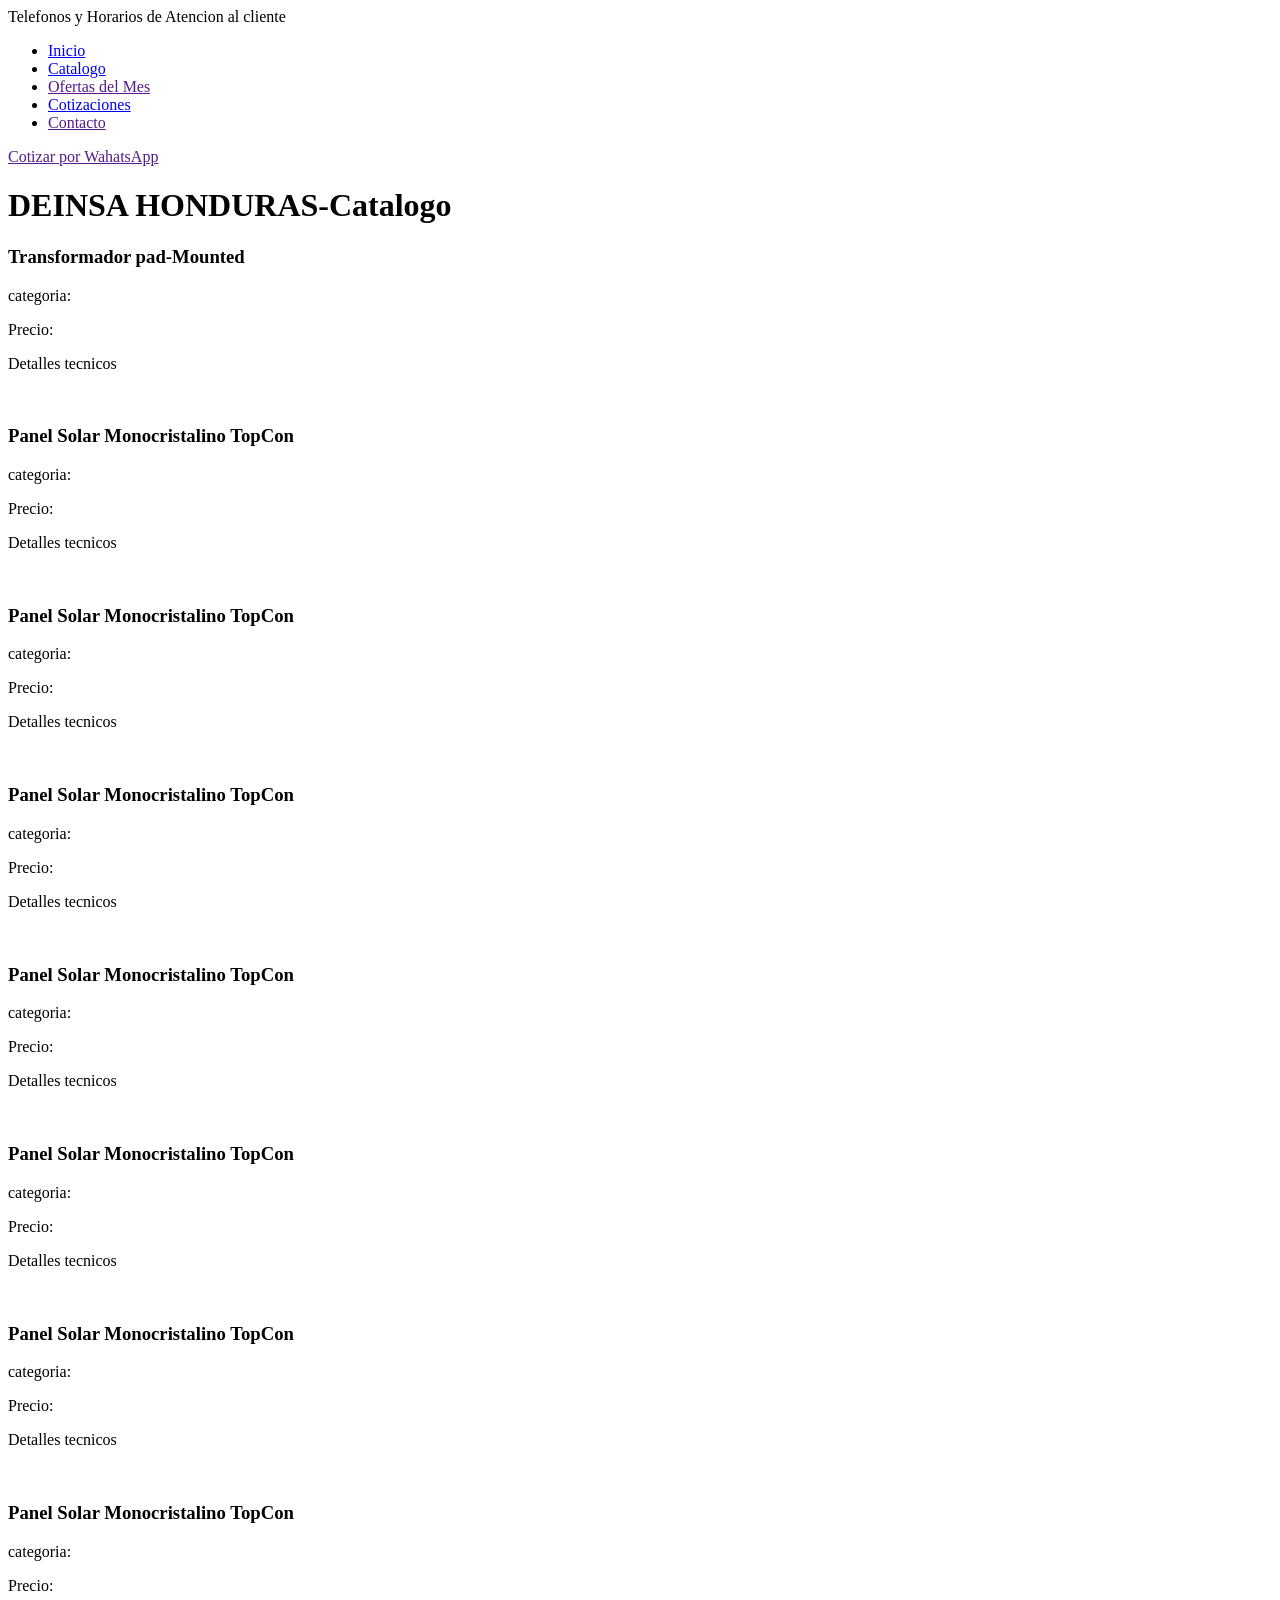
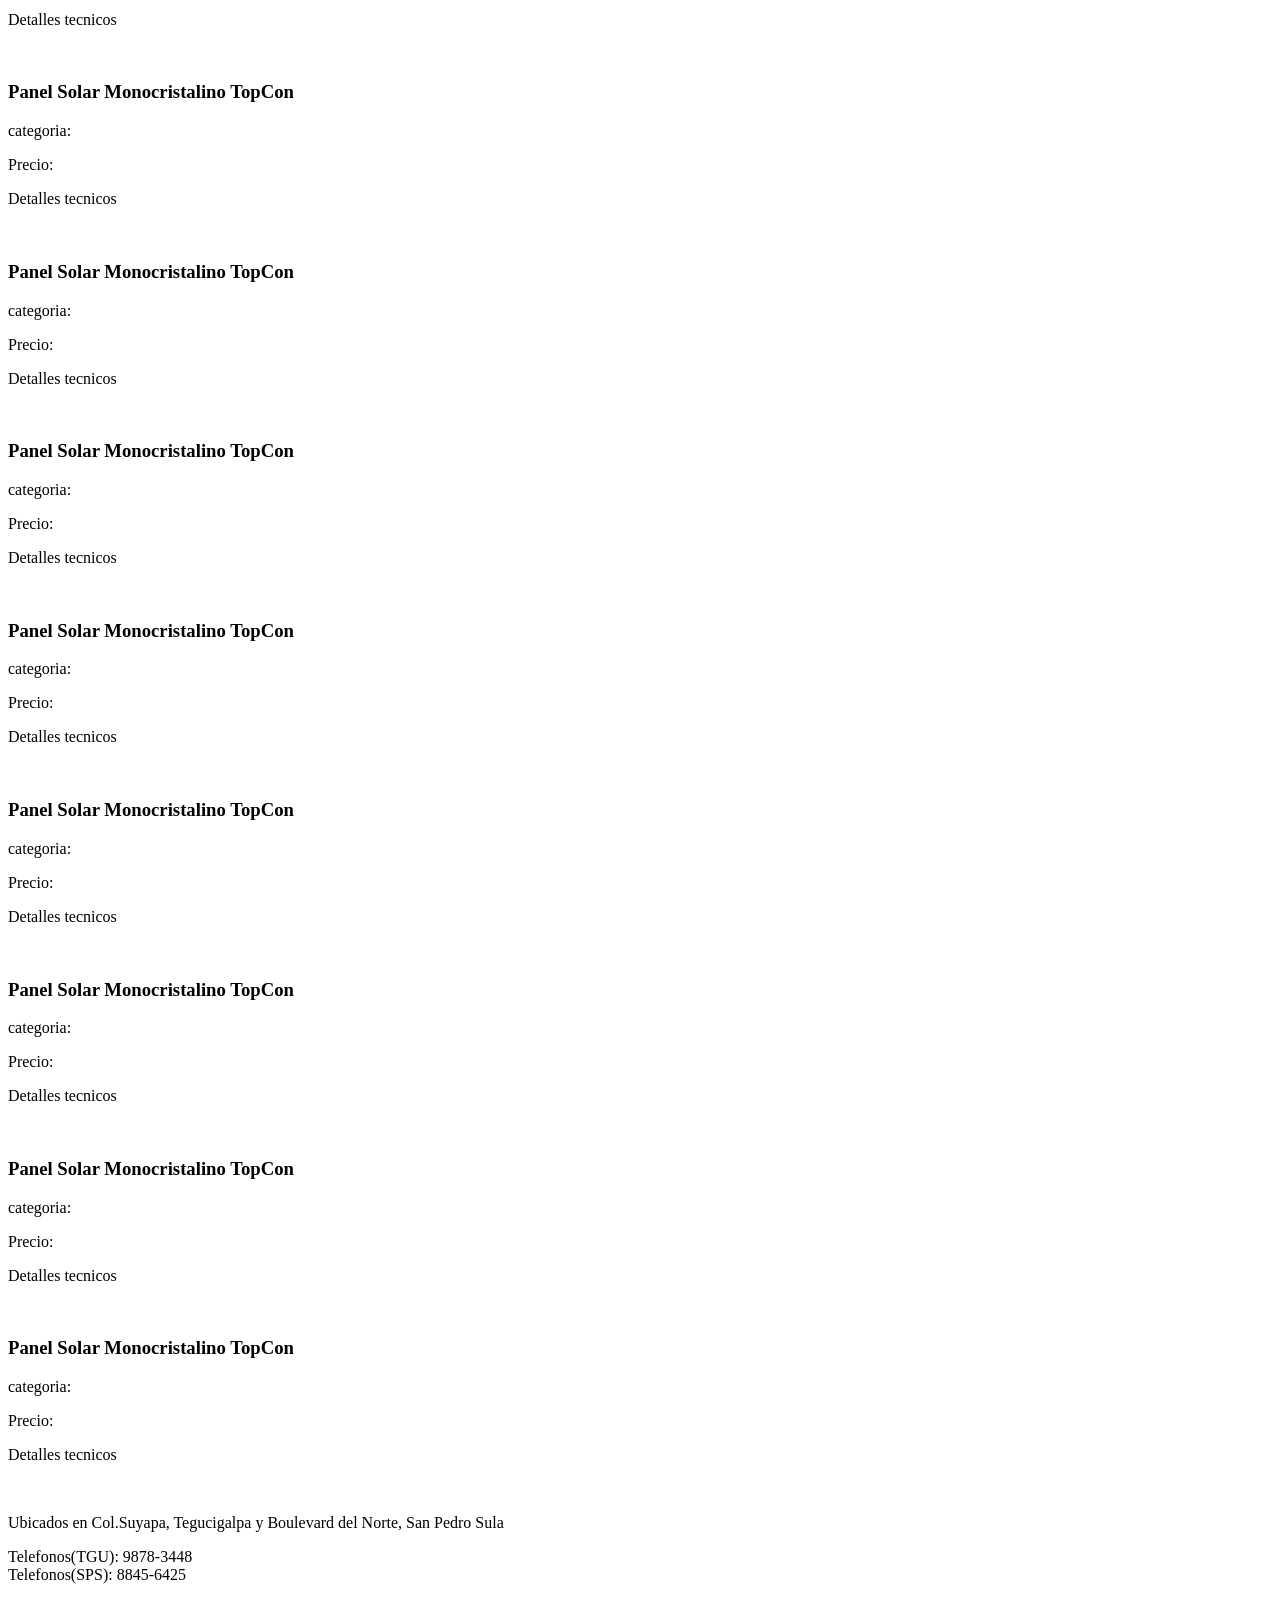
==== Examen1-Mario-Sandrez/catalogo.html @ 882aba2c "primer avance del html" ====
<!DOCTYPE html>
<html lang="es">
    <head>
        <meta charset="UTF-8">
        <meta name="viewport" content="width=device-width, initial-scale=1.0">
        <title>DEINSA HONDURAS</title>
    </head>
    <body>
        <header>
            <section>
                <div>
                    <span>Telefonos y Horarios de Atencion al cliente</span>
                    <th></th>
                </div>
            </section>
            <nav>
                <ul>
                    <li><a href="index.html">Inicio</a></li>
                    <li><a href="catalogo.html">Catalogo</a></li>
                    <li><a href="">Ofertas del Mes</a></li>
                    <li><a href="cotizaciones.html">Cotizaciones</a></li>
                    <li><a href="">Contacto</a></li>
                </ul>
            </nav>
            <a href="">Cotizar por WahatsApp</a>
        </header>
        <main>
            <div>
                <div>
                    <h1>DEINSA HONDURAS-Catalogo</h2>
                
                    <div>
                        <h3>Transformador pad-Mounted</h3>
                        <p>categoria:</p>
                        <p>Precio:</p>
                        <p>Detalles tecnicos</p>
                        <img src="" alt="">
                    </div>
                    <div>
                        <h3>Panel Solar Monocristalino TopCon</h3>
                        <p>categoria:</p>
                        <p>Precio:</p>
                        <p>Detalles tecnicos</p>
                        <img src="" alt="">
                    </div>
                    <div>
                        <h3>Panel Solar Monocristalino TopCon</h3>
                        <p>categoria:</p>
                        <p>Precio:</p>
                        <p>Detalles tecnicos</p>
                        <img src="" alt="">
                    </div>
                    <div>
                        <h3>Panel Solar Monocristalino TopCon</h3>
                        <p>categoria:</p>
                        <p>Precio:</p>
                        <p>Detalles tecnicos</p>
                        <img src="" alt="">
                    </div>
                    <div>
                        <h3>Panel Solar Monocristalino TopCon</h3>
                        <p>categoria:</p>
                        <p>Precio:</p>
                        <p>Detalles tecnicos</p>
                        <img src="" alt="">
                    </div>
                    <div>
                        <h3>Panel Solar Monocristalino TopCon</h3>
                        <p>categoria:</p>
                        <p>Precio:</p>
                        <p>Detalles tecnicos</p>
                        <img src="" alt="">
                    </div>
                    <div>
                        <h3>Panel Solar Monocristalino TopCon</h3>
                        <p>categoria:</p>
                        <p>Precio:</p>
                        <p>Detalles tecnicos</p>
                        <img src="" alt="">
                    </div>
                    <div>
                        <h3>Panel Solar Monocristalino TopCon</h3>
                        <p>categoria:</p>
                        <p>Precio:</p>
                        <p>Detalles tecnicos</p>
                        <img src="" alt="">
                    </div>
                    <div>
                        <h3>Panel Solar Monocristalino TopCon</h3>
                        <p>categoria:</p>
                        <p>Precio:</p>
                        <p>Detalles tecnicos</p>
                        <img src="" alt="">
                    </div>
                    <div>
                        <h3>Panel Solar Monocristalino TopCon</h3>
                        <p>categoria:</p>
                        <p>Precio:</p>
                        <p>Detalles tecnicos</p>
                        <img src="" alt="">
                    </div>
                    <div>
                        <h3>Panel Solar Monocristalino TopCon</h3>
                        <p>categoria:</p>
                        <p>Precio:</p>
                        <p>Detalles tecnicos</p>
                        <img src="" alt="">
                    </div>
                    <div>
                        <h3>Panel Solar Monocristalino TopCon</h3>
                        <p>categoria:</p>
                        <p>Precio:</p>
                        <p>Detalles tecnicos</p>
                        <img src="" alt="">
                    </div>
                    <div>
                        <h3>Panel Solar Monocristalino TopCon</h3>
                        <p>categoria:</p>
                        <p>Precio:</p>
                        <p>Detalles tecnicos</p>
                        <img src="" alt="">
                    </div>
                    <div>
                        <h3>Panel Solar Monocristalino TopCon</h3>
                        <p>categoria:</p>
                        <p>Precio:</p>
                        <p>Detalles tecnicos</p>
                        <img src="" alt="">
                    </div>
                    <div>
                        <h3>Panel Solar Monocristalino TopCon</h3>
                        <p>categoria:</p>
                        <p>Precio:</p>
                        <p>Detalles tecnicos</p>
                        <img src="" alt="">
                    </div>
                    <div>
                        <h3>Panel Solar Monocristalino TopCon</h3>
                        <p>categoria:</p>
                        <p>Precio:</p>
                        <p>Detalles tecnicos</p>
                        <img src="" alt="">
                    </div>
                </div>
            </div>
        </main>
        <footer>
            <p>Ubicados en Col.Suyapa, Tegucigalpa y Boulevard del Norte, San Pedro Sula</p>
            <p>Telefonos(TGU): 9878-3448 <br>
                Telefonos(SPS): 8845-6425</p>
        </footer>
    </body>
</html>
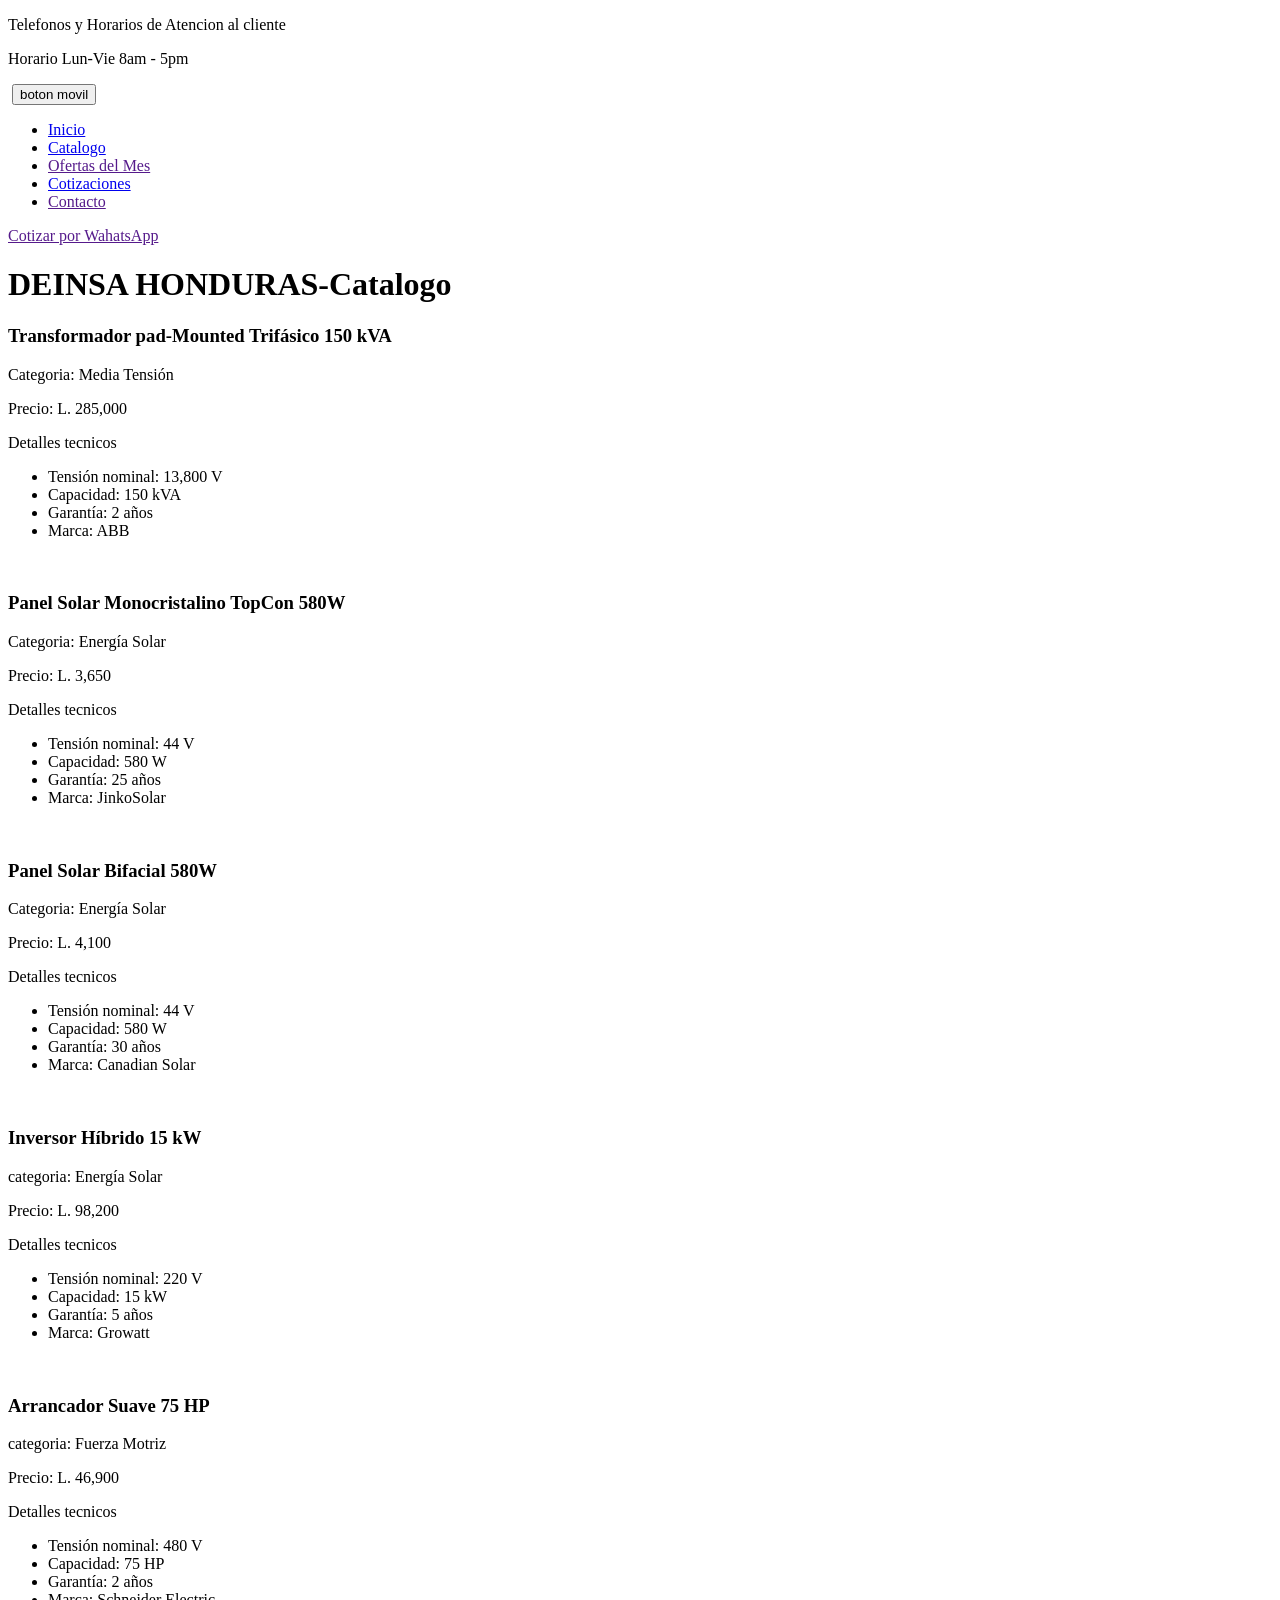
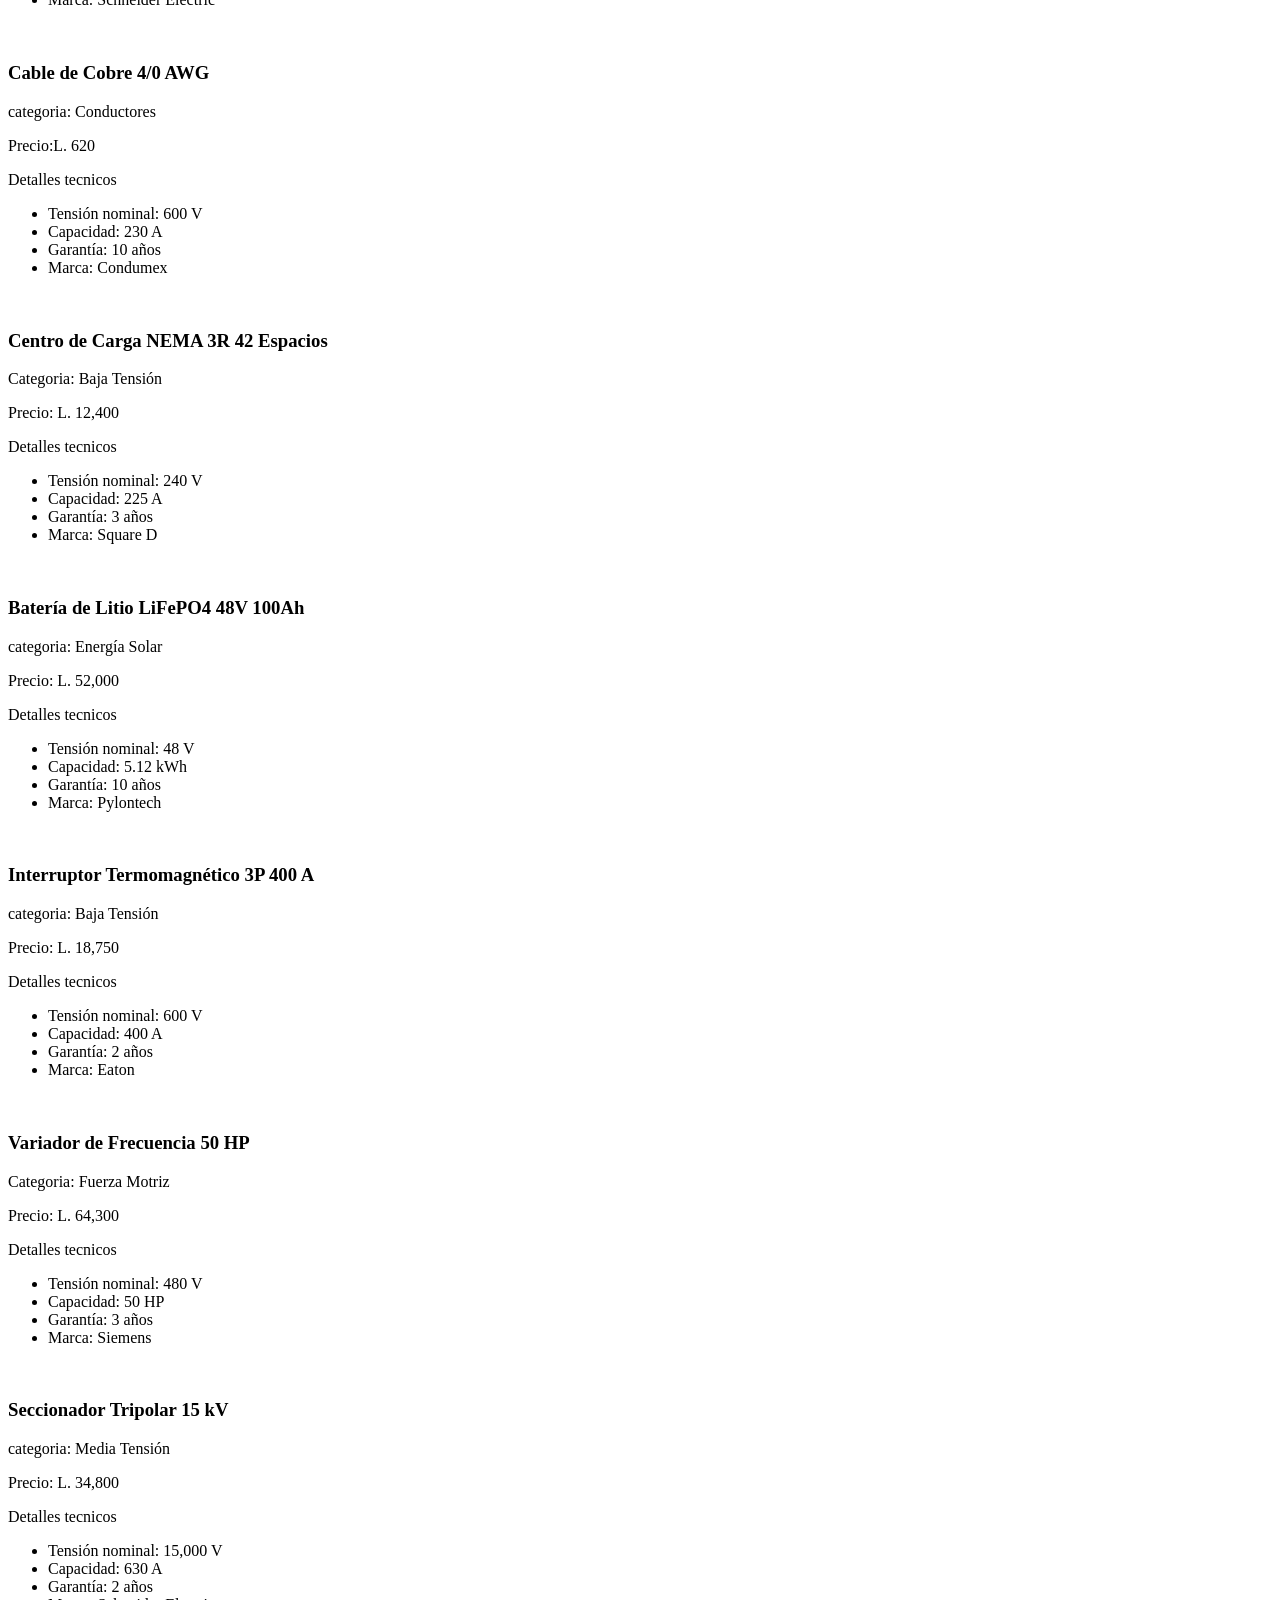
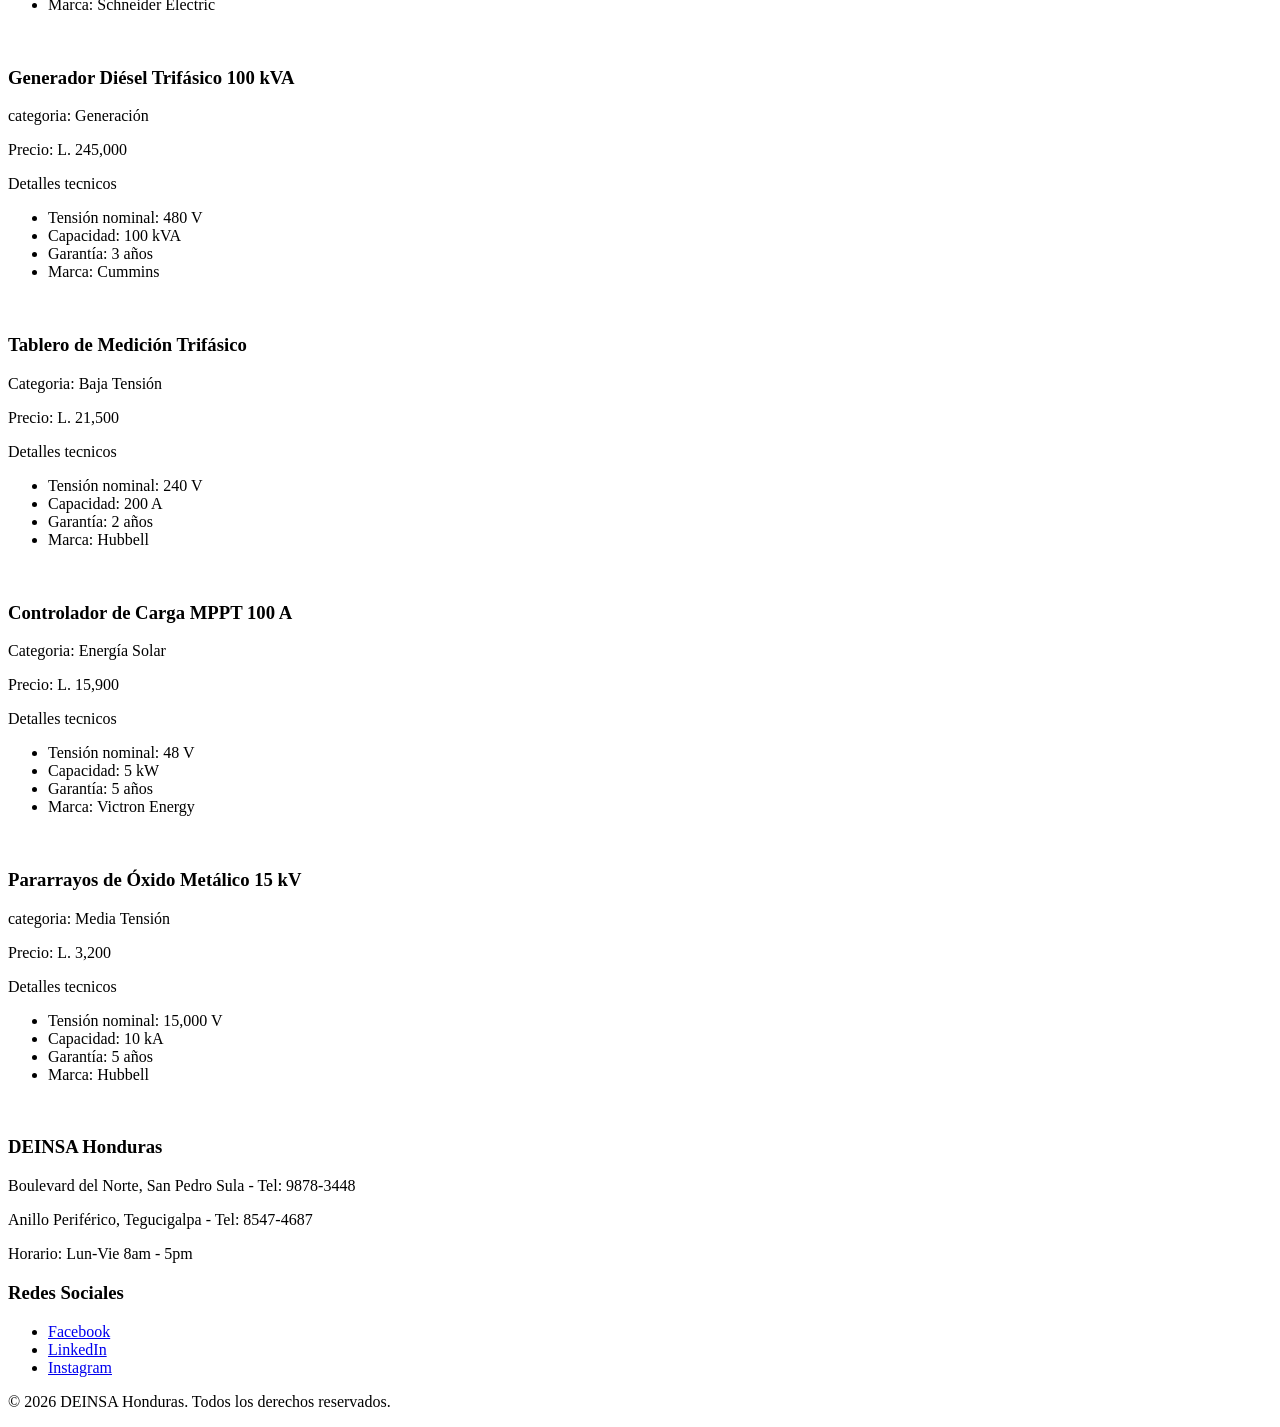
==== commit 103f4db2: "segundo avance del html, se termino de agregar todos los productos y se termino el formulario de cot" ====
--- a/Examen1-Mario-Sandrez/catalogo.html
+++ b/Examen1-Mario-Sandrez/catalogo.html
@@ -9,11 +9,15 @@
         <header>
             <section>
                 <div>
-                    <span>Telefonos y Horarios de Atencion al cliente</span>
-                    <th></th>
+                    <p>Telefonos y Horarios de Atencion al cliente</p>
+                    <p>Horario Lun-Vie 8am - 5pm</p>
                 </div>
             </section>
             <nav>
+                <a href=""><img src="" alt=""></a>
+
+                <button type="button">boton movil</button>
+
                 <ul>
                     <li><a href="index.html">Inicio</a></li>
                     <li><a href="catalogo.html">Catalogo</a></li>
@@ -30,124 +34,217 @@
                     <h1>DEINSA HONDURAS-Catalogo</h2>
                 
                     <div>
-                        <h3>Transformador pad-Mounted</h3>
-                        <p>categoria:</p>
-                        <p>Precio:</p>
-                        <p>Detalles tecnicos</p>
-                        <img src="" alt="">
-                    </div>
-                    <div>
-                        <h3>Panel Solar Monocristalino TopCon</h3>
-                        <p>categoria:</p>
-                        <p>Precio:</p>
-                        <p>Detalles tecnicos</p>
-                        <img src="" alt="">
-                    </div>
-                    <div>
-                        <h3>Panel Solar Monocristalino TopCon</h3>
-                        <p>categoria:</p>
-                        <p>Precio:</p>
-                        <p>Detalles tecnicos</p>
-                        <img src="" alt="">
-                    </div>
-                    <div>
-                        <h3>Panel Solar Monocristalino TopCon</h3>
-                        <p>categoria:</p>
-                        <p>Precio:</p>
-                        <p>Detalles tecnicos</p>
-                        <img src="" alt="">
-                    </div>
-                    <div>
-                        <h3>Panel Solar Monocristalino TopCon</h3>
-                        <p>categoria:</p>
-                        <p>Precio:</p>
-                        <p>Detalles tecnicos</p>
-                        <img src="" alt="">
-                    </div>
-                    <div>
-                        <h3>Panel Solar Monocristalino TopCon</h3>
-                        <p>categoria:</p>
-                        <p>Precio:</p>
-                        <p>Detalles tecnicos</p>
-                        <img src="" alt="">
-                    </div>
-                    <div>
-                        <h3>Panel Solar Monocristalino TopCon</h3>
-                        <p>categoria:</p>
-                        <p>Precio:</p>
-                        <p>Detalles tecnicos</p>
-                        <img src="" alt="">
-                    </div>
-                    <div>
-                        <h3>Panel Solar Monocristalino TopCon</h3>
-                        <p>categoria:</p>
-                        <p>Precio:</p>
-                        <p>Detalles tecnicos</p>
-                        <img src="" alt="">
-                    </div>
-                    <div>
-                        <h3>Panel Solar Monocristalino TopCon</h3>
-                        <p>categoria:</p>
-                        <p>Precio:</p>
-                        <p>Detalles tecnicos</p>
-                        <img src="" alt="">
-                    </div>
-                    <div>
-                        <h3>Panel Solar Monocristalino TopCon</h3>
-                        <p>categoria:</p>
-                        <p>Precio:</p>
-                        <p>Detalles tecnicos</p>
-                        <img src="" alt="">
-                    </div>
-                    <div>
-                        <h3>Panel Solar Monocristalino TopCon</h3>
-                        <p>categoria:</p>
-                        <p>Precio:</p>
-                        <p>Detalles tecnicos</p>
-                        <img src="" alt="">
-                    </div>
-                    <div>
-                        <h3>Panel Solar Monocristalino TopCon</h3>
-                        <p>categoria:</p>
-                        <p>Precio:</p>
-                        <p>Detalles tecnicos</p>
-                        <img src="" alt="">
-                    </div>
-                    <div>
-                        <h3>Panel Solar Monocristalino TopCon</h3>
-                        <p>categoria:</p>
-                        <p>Precio:</p>
-                        <p>Detalles tecnicos</p>
-                        <img src="" alt="">
-                    </div>
-                    <div>
-                        <h3>Panel Solar Monocristalino TopCon</h3>
-                        <p>categoria:</p>
-                        <p>Precio:</p>
-                        <p>Detalles tecnicos</p>
-                        <img src="" alt="">
-                    </div>
-                    <div>
-                        <h3>Panel Solar Monocristalino TopCon</h3>
-                        <p>categoria:</p>
-                        <p>Precio:</p>
-                        <p>Detalles tecnicos</p>
-                        <img src="" alt="">
-                    </div>
-                    <div>
-                        <h3>Panel Solar Monocristalino TopCon</h3>
-                        <p>categoria:</p>
-                        <p>Precio:</p>
-                        <p>Detalles tecnicos</p>
-                        <img src="" alt="">
-                    </div>
-                </div>
-            </div>
+                        <h3>Transformador pad-Mounted Trifásico 150 kVA</h3>
+                        <p>Categoria: Media Tensión</p>
+                        <p>Precio: L. 285,000</p>
+                        <p>Detalles tecnicos</p>
+                        <ul>
+                            <li>Tensión nominal: 13,800 V</li>
+                            <li>Capacidad: 150 kVA</li>
+                            <li>Garantía: 2 años</li>
+                            <li>Marca: ABB</li>
+                        </ul>
+                        <img src="" alt="">
+                    </div>
+                    <div>
+                        <h3>Panel Solar Monocristalino TopCon 580W</h3>
+                        <p>Categoria: Energía Solar</p>
+                        <p>Precio: L. 3,650</p>
+                        <p>Detalles tecnicos</p>
+                        <ul>
+                            <li>Tensión nominal: 44 V</li>
+                            <li>Capacidad: 580 W</li>
+                            <li>Garantía: 25 años</li>
+                            <li>Marca: JinkoSolar</li>
+                        </ul>
+                        <img src="" alt="">
+                    </div>
+                    <div>
+                        <h3>Panel Solar Bifacial 580W</h3>
+                        <p>Categoria: Energía Solar</p>
+                        <p>Precio: L. 4,100</p>
+                        <p>Detalles tecnicos</p>
+                        <ul>
+                            <li>Tensión nominal: 44 V</li>
+                            <li>Capacidad: 580 W</li>
+                            <li>Garantía: 30 años</li>
+                            <li>Marca: Canadian Solar</li>
+                        </ul>
+                        <img src="" alt="">
+                    </div>
+                    <div>
+                        <h3>Inversor Híbrido 15 kW</h3>
+                        <p>categoria: Energía Solar</p>
+                        <p>Precio: L. 98,200</p>
+                        <p>Detalles tecnicos</p>
+                        <ul>
+                            <li>Tensión nominal: 220 V</li>
+                            <li>Capacidad: 15 kW</li>
+                            <li>Garantía: 5 años</li>
+                            <li>Marca: Growatt</li>
+                        </ul>
+                        <img src="" alt="">
+                    </div>
+                    <div>
+                        <h3>Arrancador Suave 75 HP</h3>
+                        <p>categoria: Fuerza Motriz</p>
+                        <p>Precio: L. 46,900</p>
+                        <p>Detalles tecnicos</p>
+                        <ul>
+                            <li>Tensión nominal: 480 V</li>
+                            <li>Capacidad: 75 HP</li>
+                            <li>Garantía: 2 años</li>
+                            <li>Marca: Schneider Electric</li>
+                        </ul>
+                        <img src="" alt="">
+                    </div>
+                    <div>
+                        <h3>Cable de Cobre 4/0 AWG </h3>
+                        <p>categoria: Conductores</p>
+                        <p>Precio:L. 620</p>
+                        <p>Detalles tecnicos</p>
+                        <ul>
+                            <li>Tensión nominal: 600 V</li>
+                            <li>Capacidad: 230 A</li>
+                            <li>Garantía: 10 años</li>
+                            <li>Marca: Condumex</li>
+                        </ul>
+                        <img src="" alt="">
+                    </div>
+                    <div>
+                        <h3>Centro de Carga NEMA 3R 42 Espacios</h3>
+                        <p>Categoria: Baja Tensión</p>
+                        <p>Precio: L. 12,400</p>
+                        <p>Detalles tecnicos</p>
+                        <ul>
+                            <li>Tensión nominal: 240 V</li>
+                            <li>Capacidad: 225 A</li>
+                            <li>Garantía: 3 años</li>
+                            <li>Marca: Square D</li>
+                        </ul>
+                        <img src="" alt="">
+                    </div>
+                    <div>
+                        <h3>Batería de Litio LiFePO4 48V 100Ah</h3>
+                        <p>categoria: Energía Solar</p>
+                        <p>Precio: L. 52,000</p>
+                        <p>Detalles tecnicos</p>
+                        <ul>
+                            <li>Tensión nominal: 48 V</li>
+                            <li>Capacidad: 5.12 kWh</li>
+                            <li>Garantía: 10 años</li>
+                            <li>Marca: Pylontech</li>
+                        </ul>
+                        <img src="" alt="">
+                    </div>
+                    <div>
+                        <h3>Interruptor Termomagnético 3P 400 A</h3>
+                        <p>categoria: Baja Tensión</p>
+                        <p>Precio: L. 18,750</p>
+                        <p>Detalles tecnicos</p>
+                        <ul>
+                            <li>Tensión nominal: 600 V</li>
+                            <li>Capacidad: 400 A</li>
+                            <li>Garantía: 2 años</li>
+                            <li>Marca: Eaton</li>
+                        </ul>
+                        <img src="" alt="">
+                    </div>
+                    <div>
+                        <h3>Variador de Frecuencia 50 HP</h3>
+                        <p>Categoria: Fuerza Motriz</p>
+                        <p>Precio: L. 64,300</p>
+                        <p>Detalles tecnicos</p>
+                        <ul>
+                            <li>Tensión nominal: 480 V</li>
+                            <li>Capacidad: 50 HP</li>
+                            <li>Garantía: 3 años</li>
+                            <li>Marca: Siemens</li>
+                        </ul>
+                        <img src="" alt="">
+                    </div>
+                    <div>
+                        <h3>Seccionador Tripolar 15 kV</h3>
+                        <p>categoria: Media Tensión</p>
+                        <p>Precio: L. 34,800</p>
+                        <p>Detalles tecnicos</p>
+                        <ul>
+                            <li>Tensión nominal: 15,000 V</li>
+                            <li>Capacidad: 630 A</li>
+                            <li>Garantía: 2 años</li>
+                            <li>Marca: Schneider Electric</li>
+                        </ul>
+                        <img src="" alt="">
+                    </div>
+                    <div>
+                        <h3>Generador Diésel Trifásico 100 kVA</h3>
+                        <p>categoria: Generación</p>
+                        <p>Precio: L. 245,000</p>
+                        <p>Detalles tecnicos</p>
+                        <ul>
+                            <li>Tensión nominal: 480 V</li>
+                            <li>Capacidad: 100 kVA</li>
+                            <li>Garantía: 3 años</li>
+                            <li>Marca: Cummins</li>
+                        </ul>
+                        <img src="" alt="">
+                    </div>
+                    <div>
+                        <h3>Tablero de Medición Trifásico</h3>
+                        <p>Categoria: Baja Tensión</p>
+                        <p>Precio: L. 21,500</p>
+                        <p>Detalles tecnicos</p>
+                        <ul>
+                            <li>Tensión nominal: 240 V</li>
+                            <li>Capacidad: 200 A</li>
+                            <li>Garantía: 2 años</li>
+                            <li>Marca: Hubbell</li>
+                        </ul>
+                        <img src="" alt="">
+                    </div>
+                    <div>
+                        <h3>Controlador de Carga MPPT 100 A</h3>
+                        <p>Categoria: Energía Solar</p>
+                        <p>Precio: L. 15,900</p>
+                        <p>Detalles tecnicos</p>
+                        <ul>
+                            <li>Tensión nominal: 48 V</li>
+                            <li>Capacidad: 5 kW</li>
+                            <li>Garantía: 5 años</li>
+                            <li>Marca: Victron Energy</li>
+                        </ul>
+                        <img src="" alt="">
+                    </div>
+                    <div>
+                        <h3>Pararrayos de Óxido Metálico 15 kV</h3>
+                        <p>categoria: Media Tensión</p>
+                        <p>Precio: L. 3,200</p>
+                        <p>Detalles tecnicos</p>
+                        <ul>
+                            <li>Tensión nominal: 15,000 V</li>
+                            <li>Capacidad: 10 kA</li>
+                            <li>Garantía: 5 años</li>
+                            <li>Marca: Hubbell</li>
+                        </ul>
+                        <img src="" alt="">
+                    </div>
         </main>
         <footer>
-            <p>Ubicados en Col.Suyapa, Tegucigalpa y Boulevard del Norte, San Pedro Sula</p>
-            <p>Telefonos(TGU): 9878-3448 <br>
-                Telefonos(SPS): 8845-6425</p>
+            <div>
+                <h3>DEINSA Honduras</h3>
+                <p>Boulevard del Norte, San Pedro Sula - Tel: 9878-3448</p>
+                <p>Anillo Periférico, Tegucigalpa - Tel: 8547-4687</p>
+                <p>Horario: Lun-Vie 8am - 5pm</p>
+            </div>
+            <div>
+                <h3>Redes Sociales</h3>
+                <ul>
+                    <li><a href="https://www.facebook.com/" target="_blank" rel="noopener">Facebook</a></li>
+                    <li><a href="https://www.linkedin.com/" target="_blank" rel="noopener">LinkedIn</a></li>
+                    <li><a href="https://www.instagram.com/" target="_blank" rel="noopener">Instagram</a></li>
+                </ul>
+            </div>
+            <p>&copy; 2026 DEINSA Honduras. Todos los derechos reservados.</p>
         </footer>
     </body>
 </html>
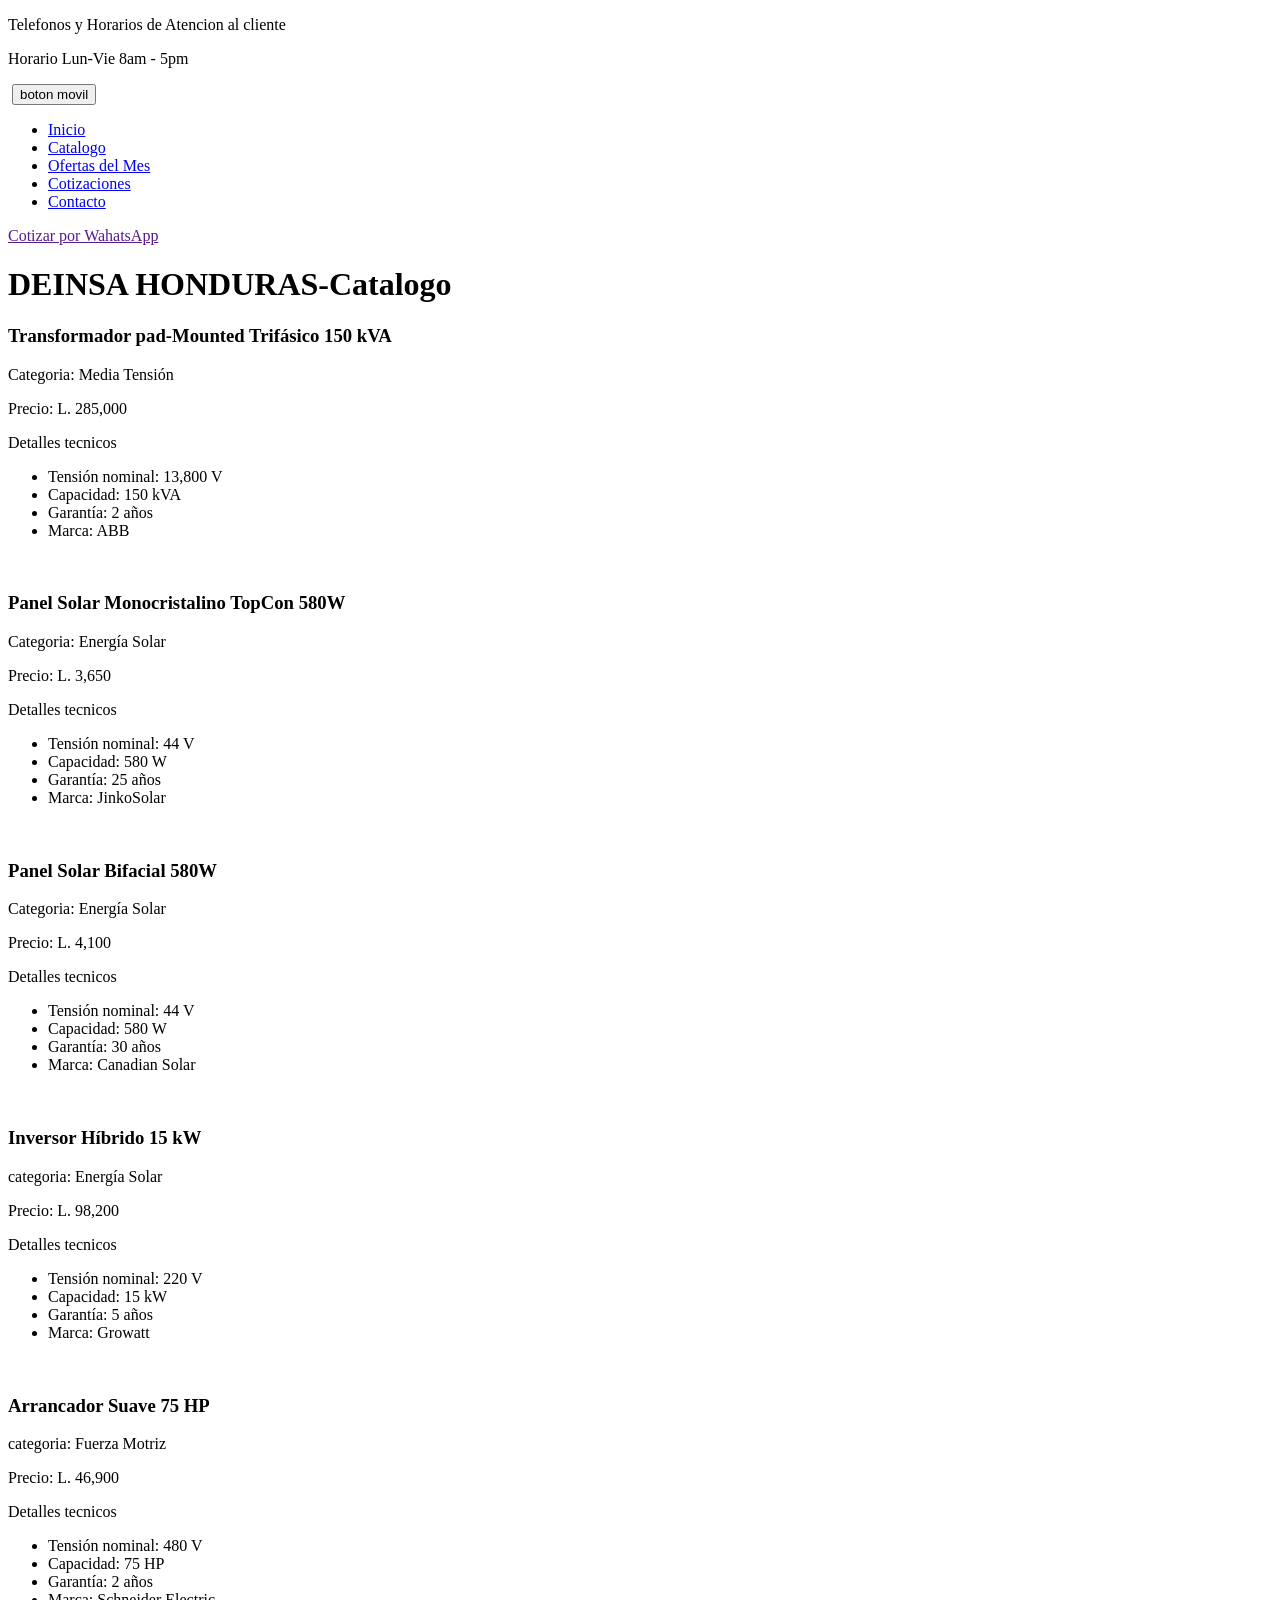
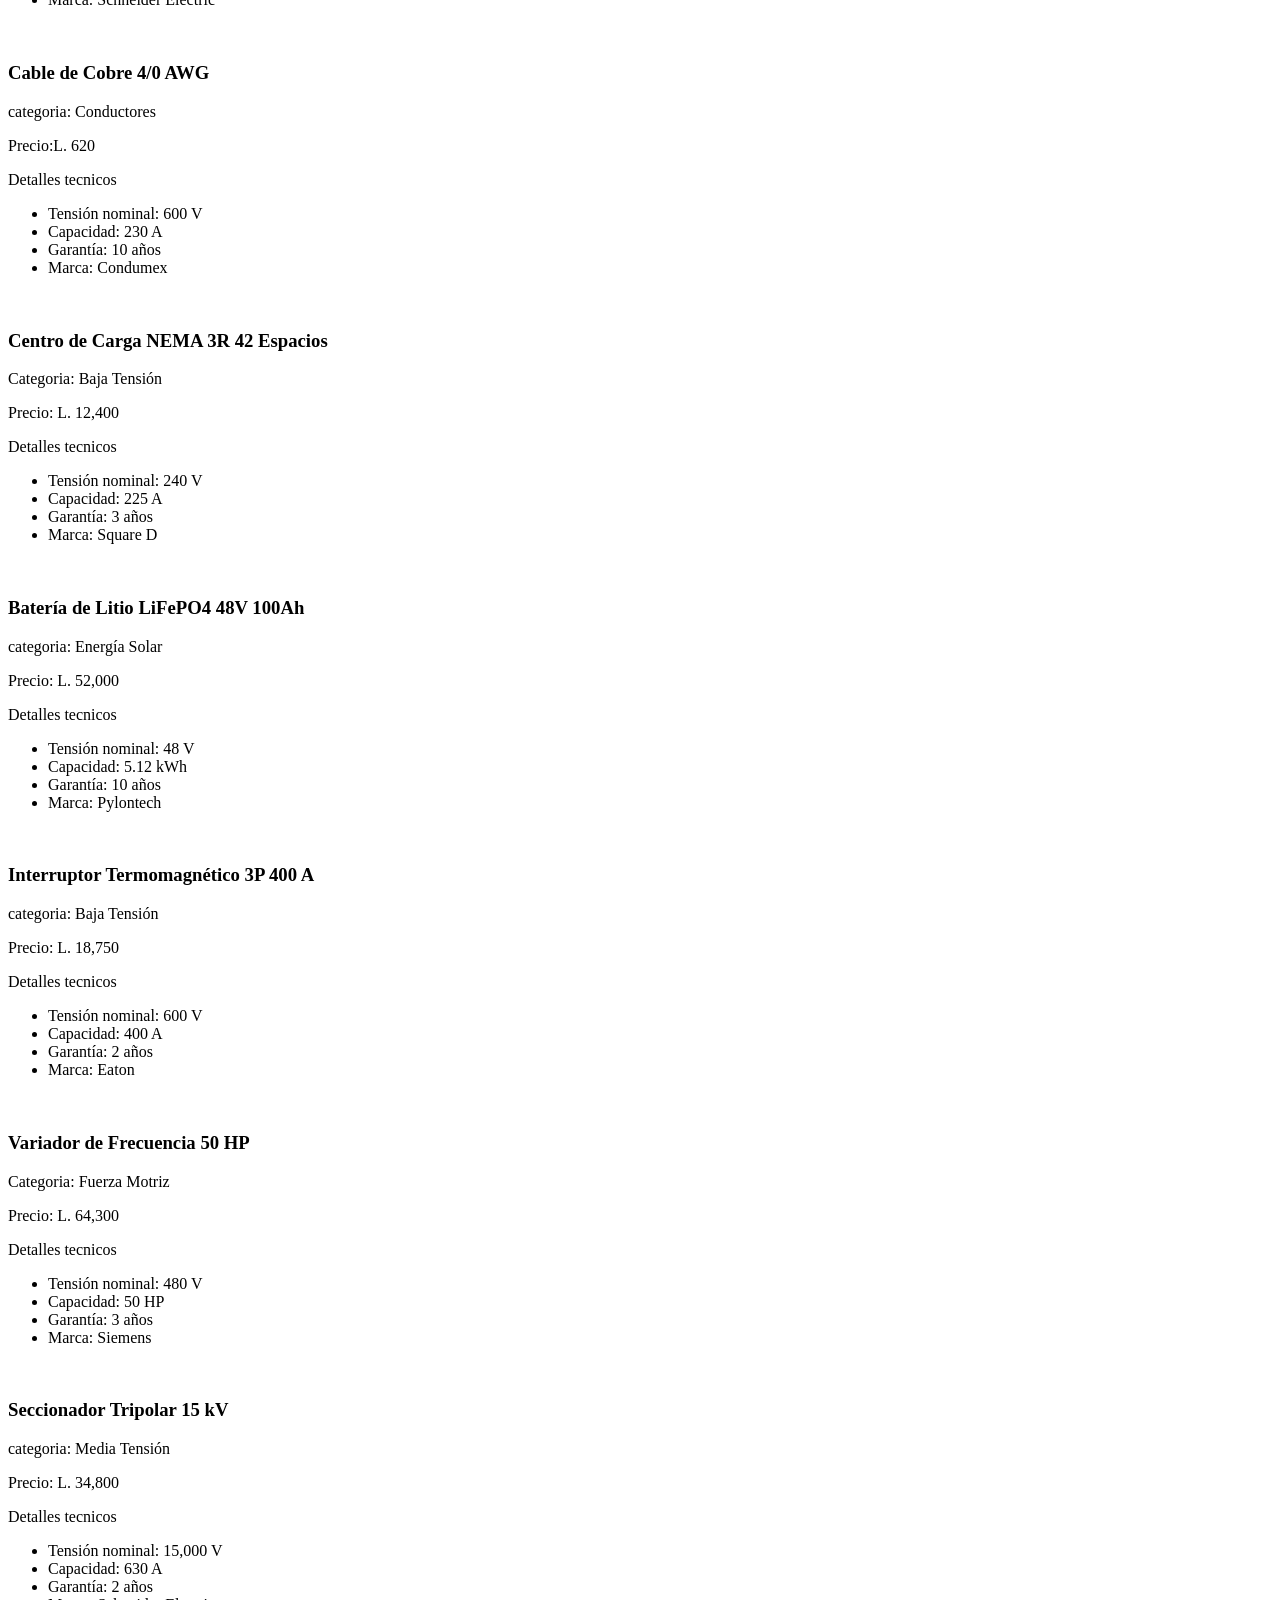
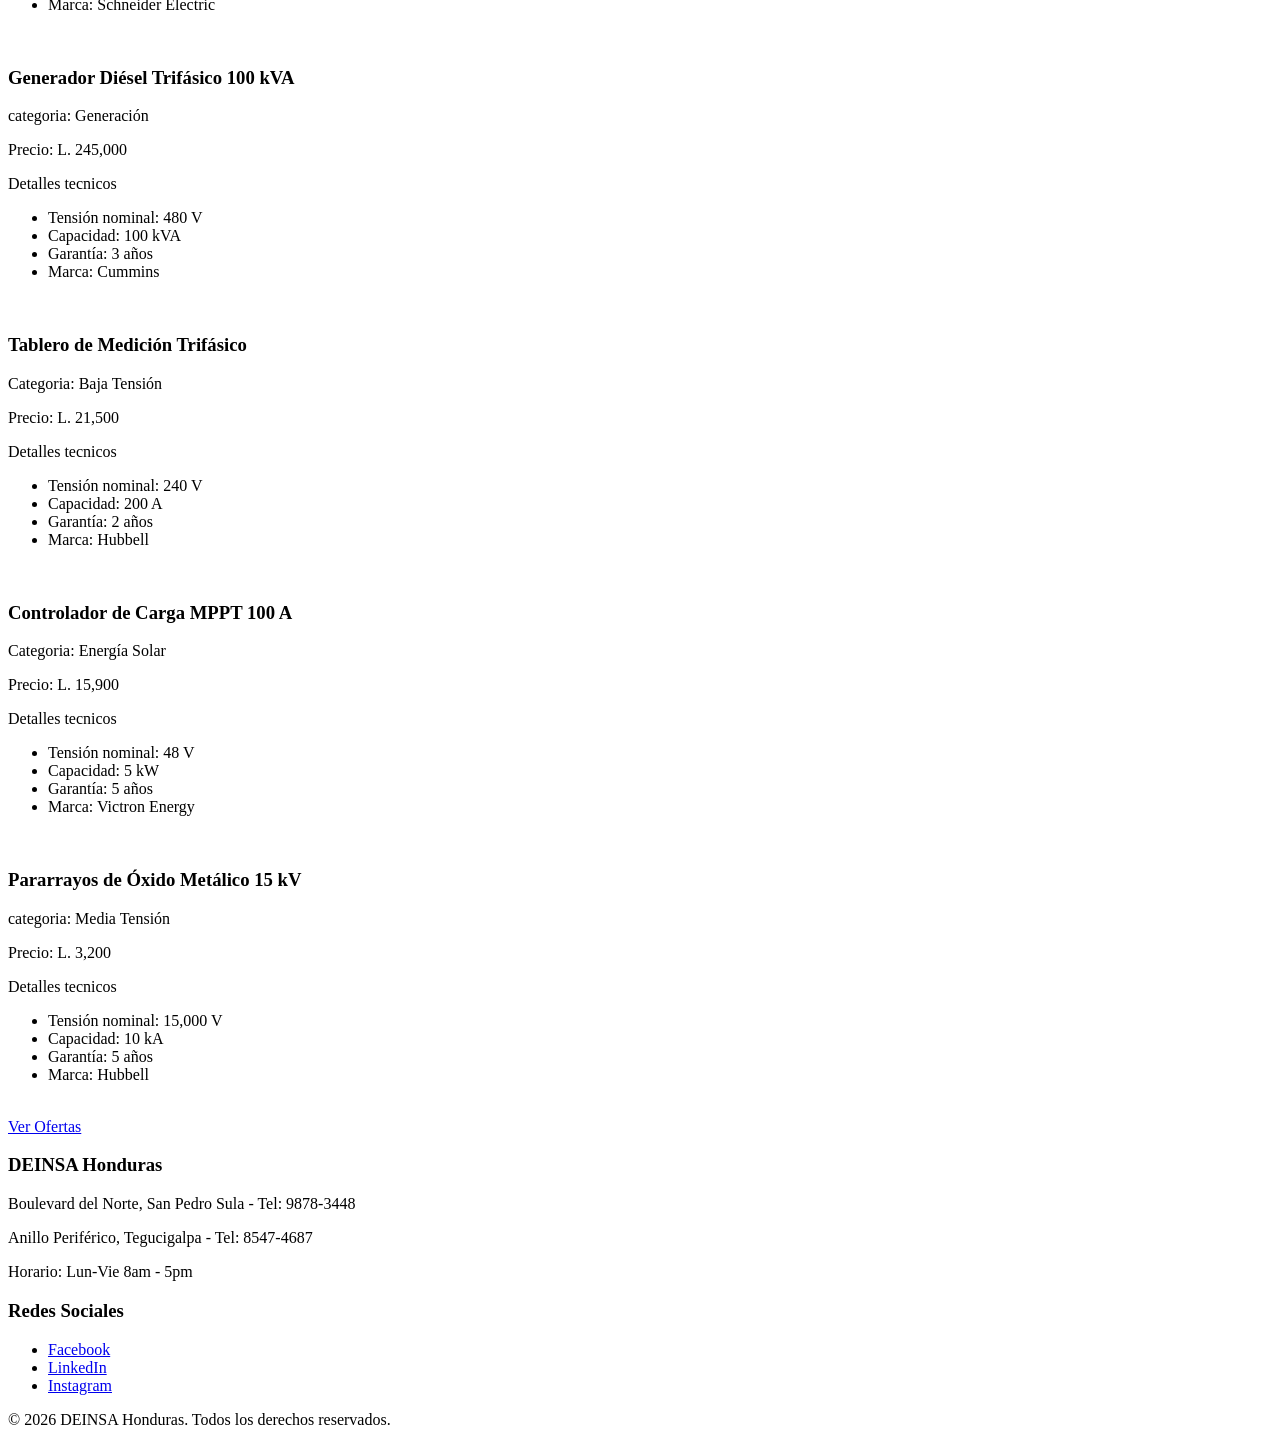
==== commit b4f8c60c: "tercer avance, se creo la parte de contacto y ofertaas y se termino por completo la estructura html," ====
--- a/Examen1-Mario-Sandrez/catalogo.html
+++ b/Examen1-Mario-Sandrez/catalogo.html
@@ -21,9 +21,9 @@
                 <ul>
                     <li><a href="index.html">Inicio</a></li>
                     <li><a href="catalogo.html">Catalogo</a></li>
-                    <li><a href="">Ofertas del Mes</a></li>
+                    <li><a href="ofertas.html">Ofertas del Mes</a></li>
                     <li><a href="cotizaciones.html">Cotizaciones</a></li>
-                    <li><a href="">Contacto</a></li>
+                    <li><a href="contacto.html">Contacto</a></li>
                 </ul>
             </nav>
             <a href="">Cotizar por WahatsApp</a>
@@ -31,7 +31,7 @@
         <main>
             <div>
                 <div>
-                    <h1>DEINSA HONDURAS-Catalogo</h2>
+                    <h1>DEINSA HONDURAS-Catalogo</h1>
                 
                     <div>
                         <h3>Transformador pad-Mounted Trifásico 150 kVA</h3>
@@ -44,7 +44,7 @@
                             <li>Garantía: 2 años</li>
                             <li>Marca: ABB</li>
                         </ul>
-                        <img src="" alt="">
+                        <img src="https://cvenergia.com/wp-content/uploads/2020/03/Pad-Mounted-Transformer-600x600.jpg" alt="">
                     </div>
                     <div>
                         <h3>Panel Solar Monocristalino TopCon 580W</h3>
@@ -57,7 +57,7 @@
                             <li>Garantía: 25 años</li>
                             <li>Marca: JinkoSolar</li>
                         </ul>
-                        <img src="" alt="">
+                        <img src="https://suns-power.com/wp-content/uploads/2024/02/TOPCon-144cells-580W-g-600x600.jpg" alt="">
                     </div>
                     <div>
                         <h3>Panel Solar Bifacial 580W</h3>
@@ -70,7 +70,7 @@
                             <li>Garantía: 30 años</li>
                             <li>Marca: Canadian Solar</li>
                         </ul>
-                        <img src="" alt="">
+                        <img src="https://tse3.mm.bing.net/th/id/OIP.9RgGxU-z1SCNFs5jWfibYwHaHa?r=0&rs=1&pid=ImgDetMain&o=7&rm=3" alt="">
                     </div>
                     <div>
                         <h3>Inversor Híbrido 15 kW</h3>
@@ -83,7 +83,7 @@
                             <li>Garantía: 5 años</li>
                             <li>Marca: Growatt</li>
                         </ul>
-                        <img src="" alt="">
+                        <img src="https://aurensol.es/cdn/shop/files/SUNGROW-SH15-20-25T-1.png?v=1762629703&width=1445" alt="">
                     </div>
                     <div>
                         <h3>Arrancador Suave 75 HP</h3>
@@ -96,7 +96,7 @@
                             <li>Garantía: 2 años</li>
                             <li>Marca: Schneider Electric</li>
                         </ul>
-                        <img src="" alt="">
+                        <img src="https://www.industrystore.com.ar/images/thumbs/0094701_arrancador-suave-75-hp-130a-ssw07-0130-t5sz-75hp-10194176-weg_550.jpeg" alt="">
                     </div>
                     <div>
                         <h3>Cable de Cobre 4/0 AWG </h3>
@@ -109,7 +109,7 @@
                             <li>Garantía: 10 años</li>
                             <li>Marca: Condumex</li>
                         </ul>
-                        <img src="" alt="">
+                        <img src="https://ineldec.com/wp-content/uploads/2024/08/Cable-4-0-AWG-THHN-Precio-2.jpeg" alt="">
                     </div>
                     <div>
                         <h3>Centro de Carga NEMA 3R 42 Espacios</h3>
@@ -122,7 +122,7 @@
                             <li>Garantía: 3 años</li>
                             <li>Marca: Square D</li>
                         </ul>
-                        <img src="" alt="">
+                        <img src="https://tse3.mm.bing.net/th/id/OIP.X6Tfnf3Z4BUUC8MghvUvFAHaHa?r=0&rs=1&pid=ImgDetMain&o=7&rm=3" alt="">
                     </div>
                     <div>
                         <h3>Batería de Litio LiFePO4 48V 100Ah</h3>
@@ -135,7 +135,7 @@
                             <li>Garantía: 10 años</li>
                             <li>Marca: Pylontech</li>
                         </ul>
-                        <img src="" alt="">
+                        <img src="https://m.media-amazon.com/images/I/51EZby8V7jL._AC_SL1200_.jpg" alt="">
                     </div>
                     <div>
                         <h3>Interruptor Termomagnético 3P 400 A</h3>
@@ -148,7 +148,7 @@
                             <li>Garantía: 2 años</li>
                             <li>Marca: Eaton</li>
                         </ul>
-                        <img src="" alt="">
+                        <img src="https://tse4.mm.bing.net/th/id/OIP.yCx7WL42K0s-b9Hb1E1uTgHaHa?r=0&rs=1&pid=ImgDetMain&o=7&rm=3" alt="">
                     </div>
                     <div>
                         <h3>Variador de Frecuencia 50 HP</h3>
@@ -161,7 +161,7 @@
                             <li>Garantía: 3 años</li>
                             <li>Marca: Siemens</li>
                         </ul>
-                        <img src="" alt="">
+                        <img src="https://http2.mlstatic.com/D_NQ_NP_635743-MLM93079771644_092025-O-variador-de-frecuencia-50-hp-220v.webp" alt="">
                     </div>
                     <div>
                         <h3>Seccionador Tripolar 15 kV</h3>
@@ -174,7 +174,7 @@
                             <li>Garantía: 2 años</li>
                             <li>Marca: Schneider Electric</li>
                         </ul>
-                        <img src="" alt="">
+                        <img src="https://tse1.mm.bing.net/th/id/OIP.1MmewLsDgsBH0Vg2QWm88AHaHZ?r=0&rs=1&pid=ImgDetMain&o=7&rm=3" alt="">
                     </div>
                     <div>
                         <h3>Generador Diésel Trifásico 100 kVA</h3>
@@ -187,7 +187,7 @@
                             <li>Garantía: 3 años</li>
                             <li>Marca: Cummins</li>
                         </ul>
-                        <img src="" alt="">
+                        <img src="https://api.centrallobao.com/IMAGENS/VIGD100ST_F.PNG" alt="">
                     </div>
                     <div>
                         <h3>Tablero de Medición Trifásico</h3>
@@ -200,7 +200,7 @@
                             <li>Garantía: 2 años</li>
                             <li>Marca: Hubbell</li>
                         </ul>
-                        <img src="" alt="">
+                        <img src="https://store.grupocoinp.com/web/image/product.product/36672/image_1024/[TTATMIC200A380V+N]%20Tablero%20de%20Transferencia%20Automatica%20Trifasico%20con%20Modulo%20Integrado%20Chint%20200Amp%20380V%20+%20Neutro?unique=bb54eaa" alt="">
                     </div>
                     <div>
                         <h3>Controlador de Carga MPPT 100 A</h3>
@@ -213,7 +213,7 @@
                             <li>Garantía: 5 años</li>
                             <li>Marca: Victron Energy</li>
                         </ul>
-                        <img src="" alt="">
+                        <img src="https://media.adeo.com/mkp/d73d056b19a13fb63ed95e27d489b548/media.jpg?width=3000&height=3000&format=jpg&quality=80&fit=bounds" alt="">
                     </div>
                     <div>
                         <h3>Pararrayos de Óxido Metálico 15 kV</h3>
@@ -226,8 +226,13 @@
                             <li>Garantía: 5 años</li>
                             <li>Marca: Hubbell</li>
                         </ul>
-                        <img src="" alt="">
-                    </div>
+                        <img src="https://dojiw2m9tvv09.cloudfront.net/43701/product/pararrayo-polimerico-de-oxido-metalico9678.jpg?81&time=1753169209" alt="">
+                    </div>
+                </div>
+                <div>
+                    <a href="ofertas.html">Ver Ofertas</a>
+                </div>
+            </div>
         </main>
         <footer>
             <div>
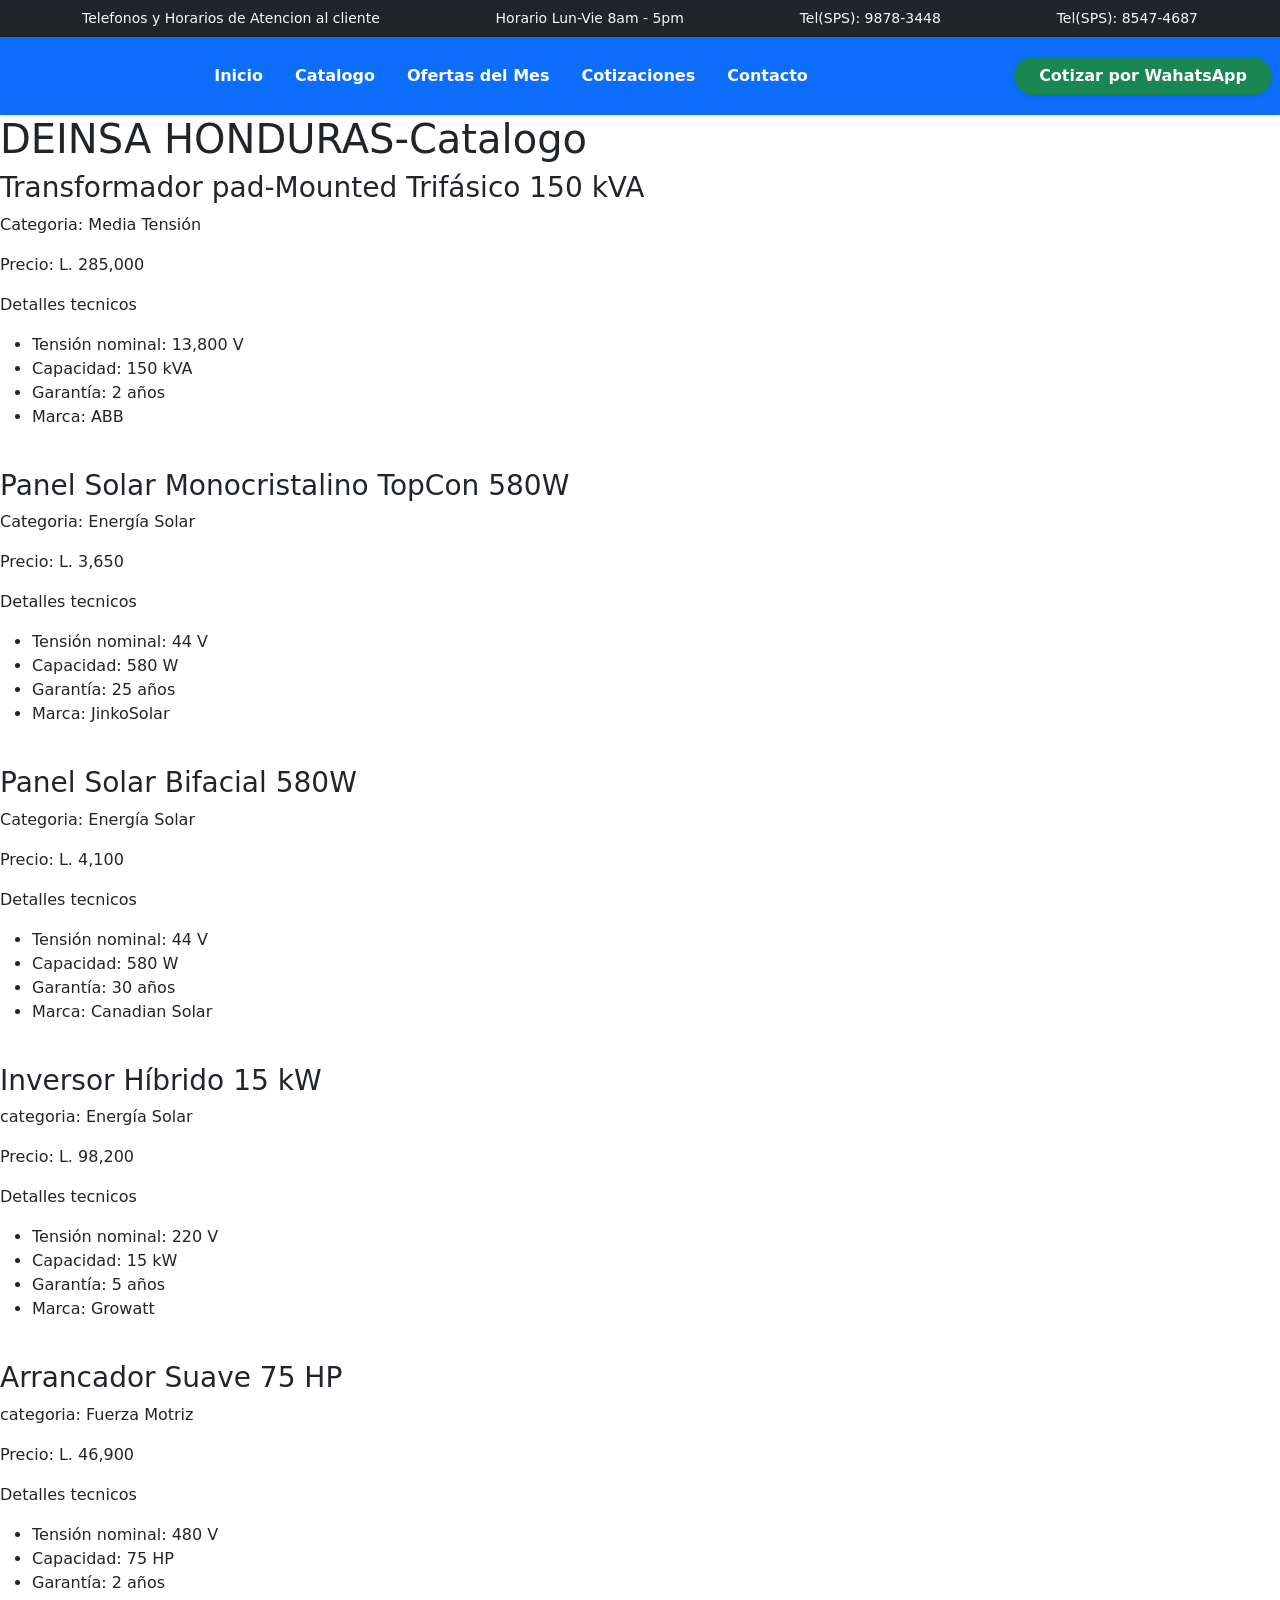
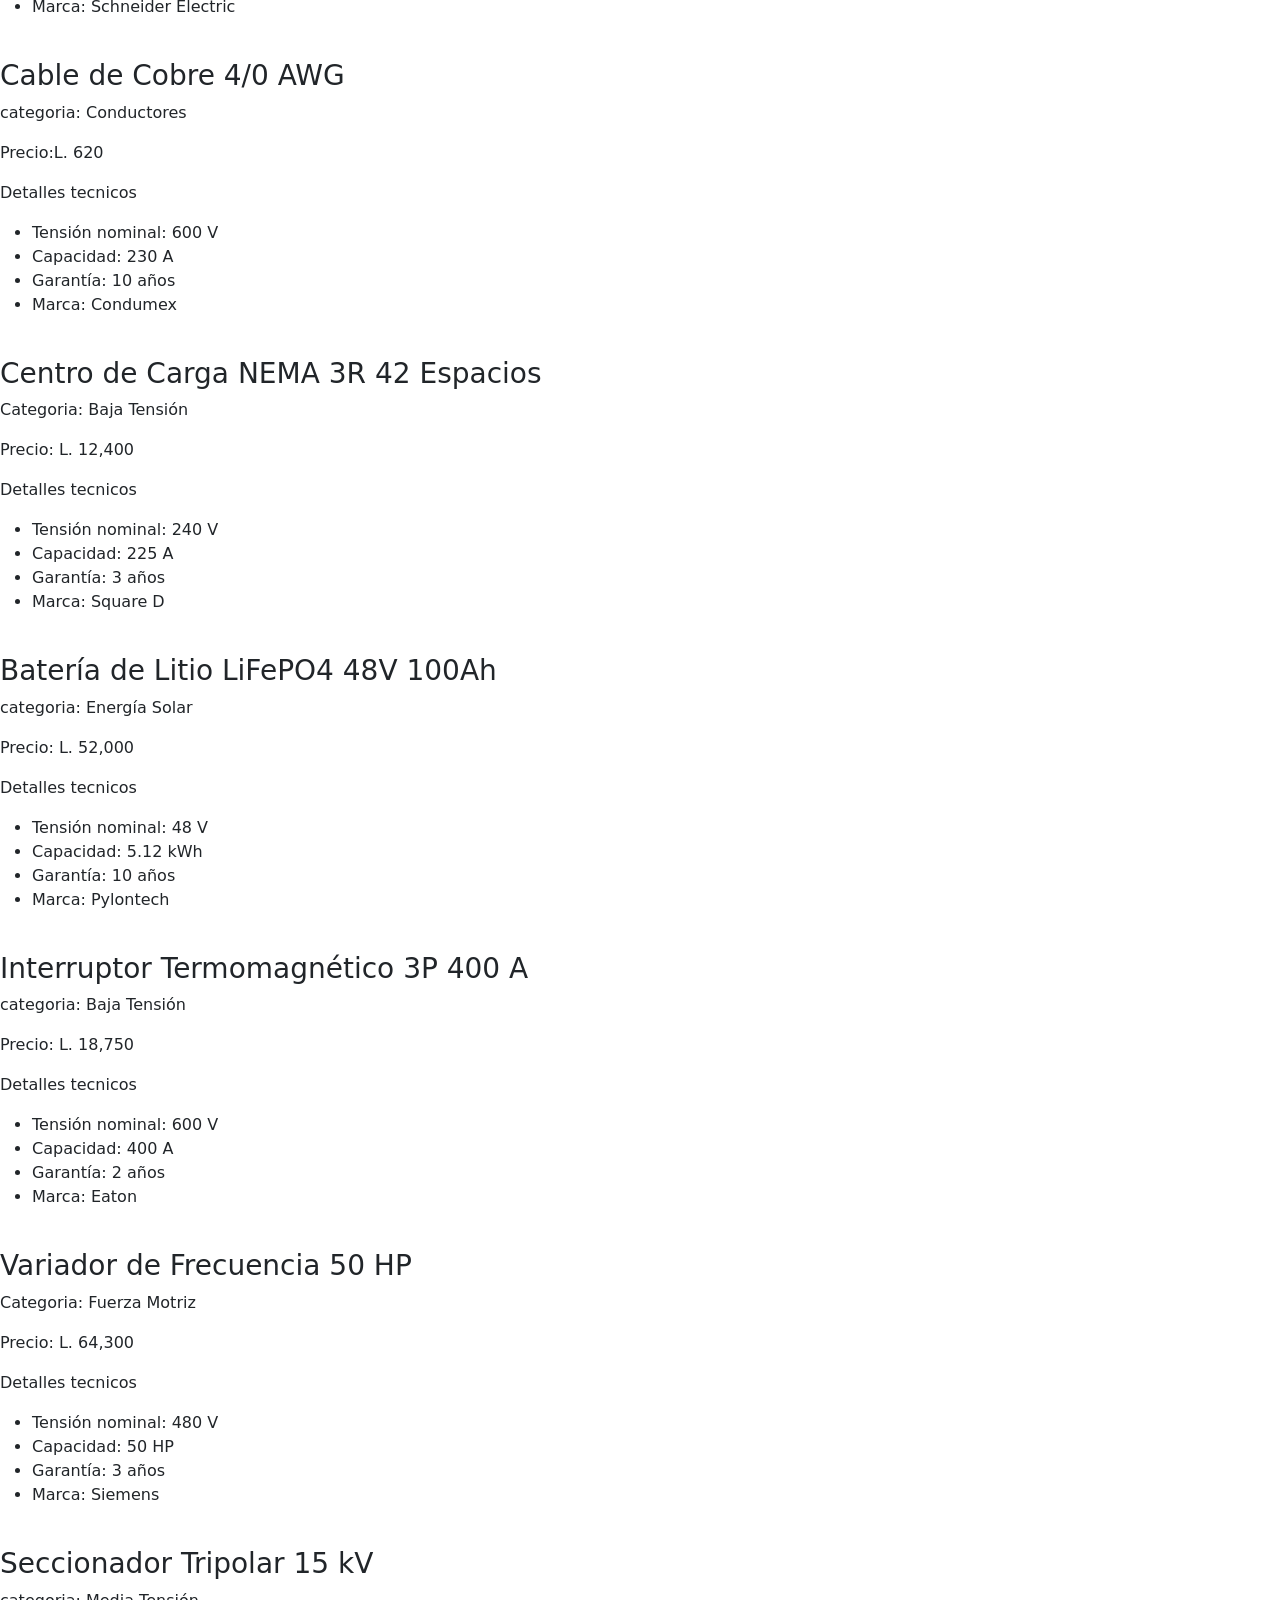
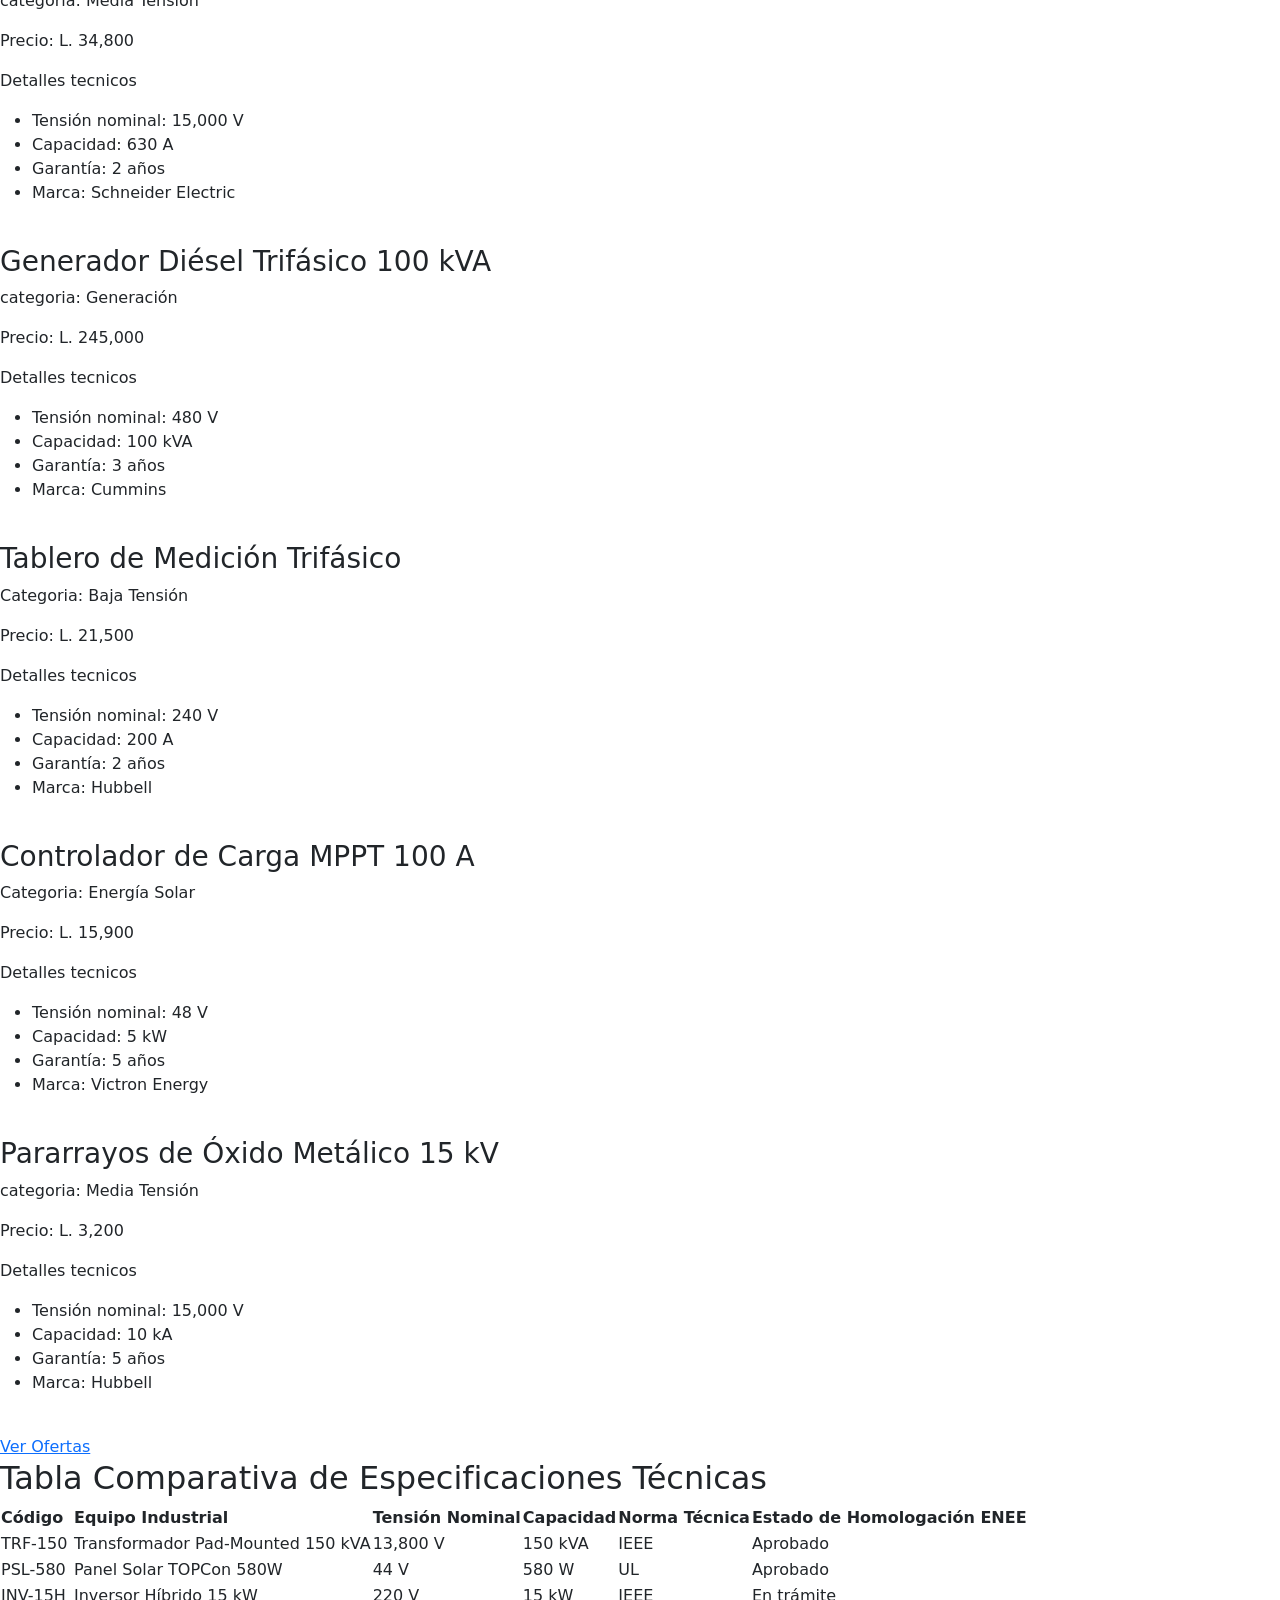
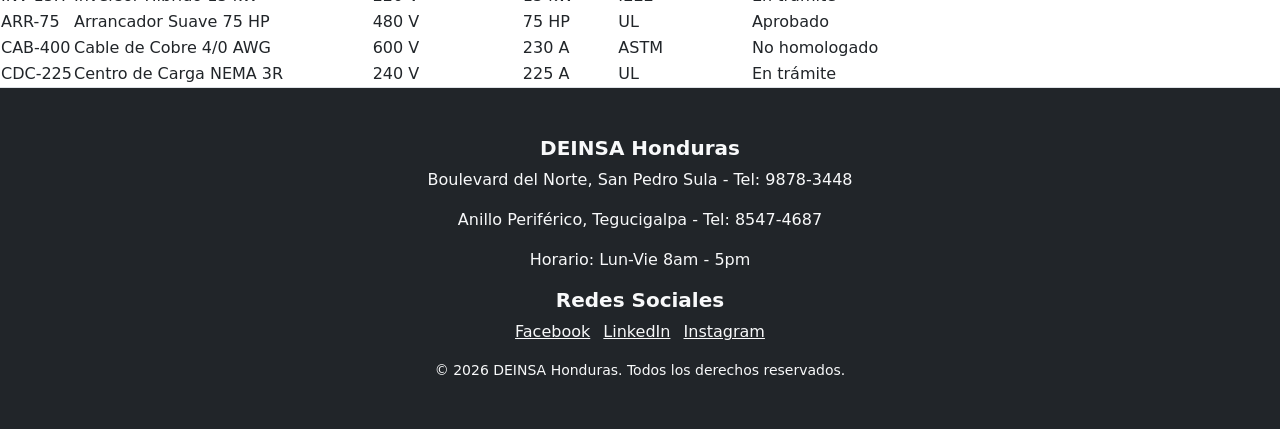
==== commit 2d2f54d8: "cuarto avance, se arreglo detalles de la estructura html y se empezo a aplicar estilos a la pagina i" ====
--- a/Examen1-Mario-Sandrez/catalogo.html
+++ b/Examen1-Mario-Sandrez/catalogo.html
@@ -4,29 +4,32 @@
         <meta charset="UTF-8">
         <meta name="viewport" content="width=device-width, initial-scale=1.0">
         <title>DEINSA HONDURAS</title>
+         <link href="https://cdn.jsdelivr.net/npm/bootstrap@5.3.3/dist/css/bootstrap.min.css" rel="stylesheet">
     </head>
     <body>
-        <header>
-            <section>
-                <div>
-                    <p>Telefonos y Horarios de Atencion al cliente</p>
-                    <p>Horario Lun-Vie 8am - 5pm</p>
+        <header class="sticky-top bg-primary shadow-sm d-lg-flex flex-lg-wrap align-items-lg-center">
+            <section class="w-100 bg-dark text-light py-2 small">
+                <div class="container d-flex flex-column flex-md-row justify-content-between">
+                    <p class="mb-0">Telefonos y Horarios de Atencion al cliente</p>
+                    <p class="mb-0">Horario Lun-Vie 8am - 5pm</p>
+                    <p class="mb-0">Tel(SPS): 9878-3448</p>
+                    <p class="mb-0">Tel(SPS): 8547-4687</p>
                 </div>
             </section>
-            <nav>
-                <a href=""><img src="" alt=""></a>
+            <nav class="navbar navbar-dark navbar-expand-lg flex-grow-1 py-3">
+                <a class="navbar-brand fw-bold fs-4" href="index.html"><img src="" alt=""></a>
 
-                <button type="button">boton movil</button>
+                <button type="button" class="navbar-toggler border-0 text-white" data-bs-toggle="collapse" data-bs-target="#menuPrincipal" aria-controls="menuPrincipal" aria-expanded="false" aria-label="Abrir menú">&#9776;</button>
 
-                <ul>
-                    <li><a href="index.html">Inicio</a></li>
-                    <li><a href="catalogo.html">Catalogo</a></li>
-                    <li><a href="ofertas.html">Ofertas del Mes</a></li>
-                    <li><a href="cotizaciones.html">Cotizaciones</a></li>
-                    <li><a href="contacto.html">Contacto</a></li>
+                <ul class="collapse navbar-collapse navbar-nav justify-content-center">
+                    <li class="nav-item"><a class="nav-link px-3 text-white active fw-bold" href="index.html">Inicio</a></li>
+                    <li class="nav-item"><a class="nav-link px-3 text-white active fw-bold" href="catalogo.html">Catalogo</a></li>
+                    <li class="nav-item"><a class="nav-link px-3 text-white active fw-bold" href="ofertas.html">Ofertas del Mes</a></li>
+                    <li class="nav-item"><a class="nav-link px-3 text-white active fw-bold" href="cotizaciones.html">Cotizaciones</a></li>
+                    <li class="nav-item"><a class="nav-link px-3 text-white active fw-bold" href="contacto.html">Contacto</a></li>
                 </ul>
             </nav>
-            <a href="">Cotizar por WahatsApp</a>
+            <a class="btn btn-success rounded-pill px-4 fw-bold m-2 shadow-sm" href="">Cotizar por WahatsApp</a>
         </header>
         <main>
             <div>
@@ -233,23 +236,92 @@
                     <a href="ofertas.html">Ver Ofertas</a>
                 </div>
             </div>
+
+                        <div>
+                <h2>Tabla Comparativa de Especificaciones Técnicas</h2>
+ 
+            <div>
+                <table>
+                    <thead>
+                        <tr>
+                            <th>Código</th>
+                            <th>Equipo Industrial</th>
+                            <th>Tensión Nominal</th>
+                            <th>Capacidad</th>
+                            <th>Norma Técnica</th>
+                            <th>Estado de Homologación ENEE</th>
+                        </tr>
+                    </thead>
+                    <tbody>
+                        <tr>
+                            <td>TRF-150</td>
+                            <td>Transformador Pad-Mounted 150 kVA</td>
+                            <td>13,800 V</td>
+                            <td>150 kVA</td>
+                            <td>IEEE</td>
+                            <td><span class="estado aprobado">Aprobado</span></td>
+                        </tr>
+                        <tr>
+                            <td>PSL-580</td>
+                            <td>Panel Solar TOPCon 580W</td>
+                            <td>44 V</td>
+                            <td>580 W</td>
+                            <td>UL</td>
+                            <td><span class="estado aprobado">Aprobado</span></td>
+                        </tr>
+                        <tr>
+                            <td>INV-15H</td>
+                            <td>Inversor Híbrido 15 kW</td>
+                            <td>220 V</td>
+                            <td>15 kW</td>
+                            <td>IEEE</td>
+                            <td><span class="estado pendiente">En trámite</span></td>
+                        </tr>
+                        <tr>
+                            <td>ARR-75</td>
+                            <td>Arrancador Suave 75 HP</td>
+                            <td>480 V</td>
+                            <td>75 HP</td>
+                            <td>UL</td>
+                            <td><span class="estado aprobado">Aprobado</span></td>
+                        </tr>
+                        <tr>
+                            <td>CAB-400</td>
+                            <td>Cable de Cobre 4/0 AWG</td>
+                            <td>600 V</td>
+                            <td>230 A</td>
+                            <td>ASTM</td>
+                            <td><span class="estado rechazado">No homologado</span></td>
+                        </tr>
+                        <tr>
+                            <td>CDC-225</td>
+                            <td>Centro de Carga NEMA 3R</td>
+                            <td>240 V</td>
+                            <td>225 A</td>
+                            <td>UL</td>
+                            <td><span class="estado pendiente">En trámite</span></td>
+                        </tr>
+                    </tbody>
+                </table>
+            </div>
         </main>
-        <footer>
-            <div>
-                <h3>DEINSA Honduras</h3>
+        <footer class="bg-dark text-light text-center py-5 mt-auto border-top">
+            <div class="mb-3">
+                <h3 class="h5 fw-bold">DEINSA Honduras</h3>
                 <p>Boulevard del Norte, San Pedro Sula - Tel: 9878-3448</p>
                 <p>Anillo Periférico, Tegucigalpa - Tel: 8547-4687</p>
                 <p>Horario: Lun-Vie 8am - 5pm</p>
             </div>
-            <div>
-                <h3>Redes Sociales</h3>
-                <ul>
-                    <li><a href="https://www.facebook.com/" target="_blank" rel="noopener">Facebook</a></li>
-                    <li><a href="https://www.linkedin.com/" target="_blank" rel="noopener">LinkedIn</a></li>
-                    <li><a href="https://www.instagram.com/" target="_blank" rel="noopener">Instagram</a></li>
+            <div class="mb-3">
+                <h3 class="h5 fw-bold">Redes Sociales</h3>
+                <ul class="list-inline">
+                    <li class="list-inline-item"><a class="link-light" href="https://www.facebook.com/" target="_blank" rel="noopener">Facebook</a></li>
+                    <li class="list-inline-item"><a class="link-light" href="https://www.linkedin.com/" target="_blank" rel="noopener">LinkedIn</a></li>
+                    <li class="list-inline-item"><a class="link-light" href="https://www.instagram.com/" target="_blank" rel="noopener">Instagram</a></li>
                 </ul>
             </div>
-            <p>&copy; 2026 DEINSA Honduras. Todos los derechos reservados.</p>
+            <p class="small mb-0">&copy; 2026 DEINSA Honduras. Todos los derechos reservados.</p>
         </footer>
+        <script src="https://cdn.jsdelivr.net/npm/bootstrap@5.3.3/dist/js/bootstrap.bundle.min.js"></script>
     </body>
 </html>
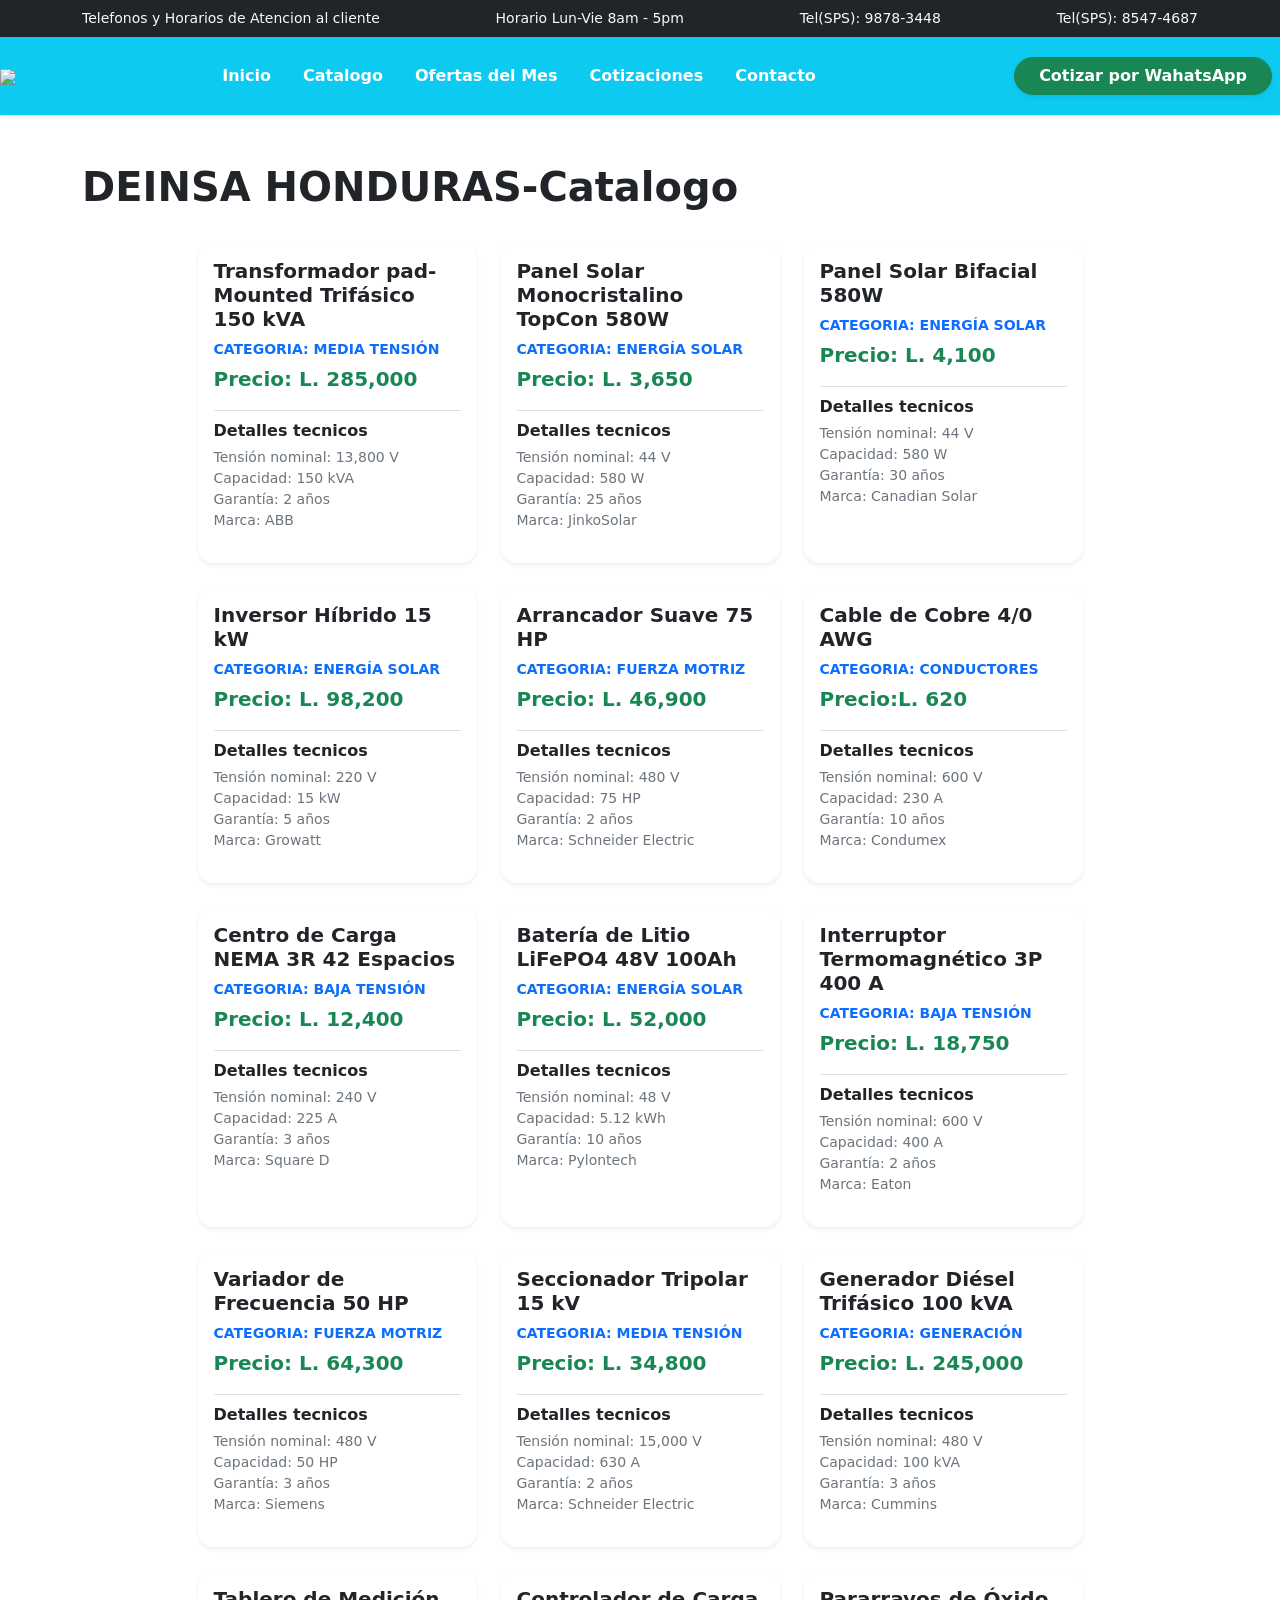
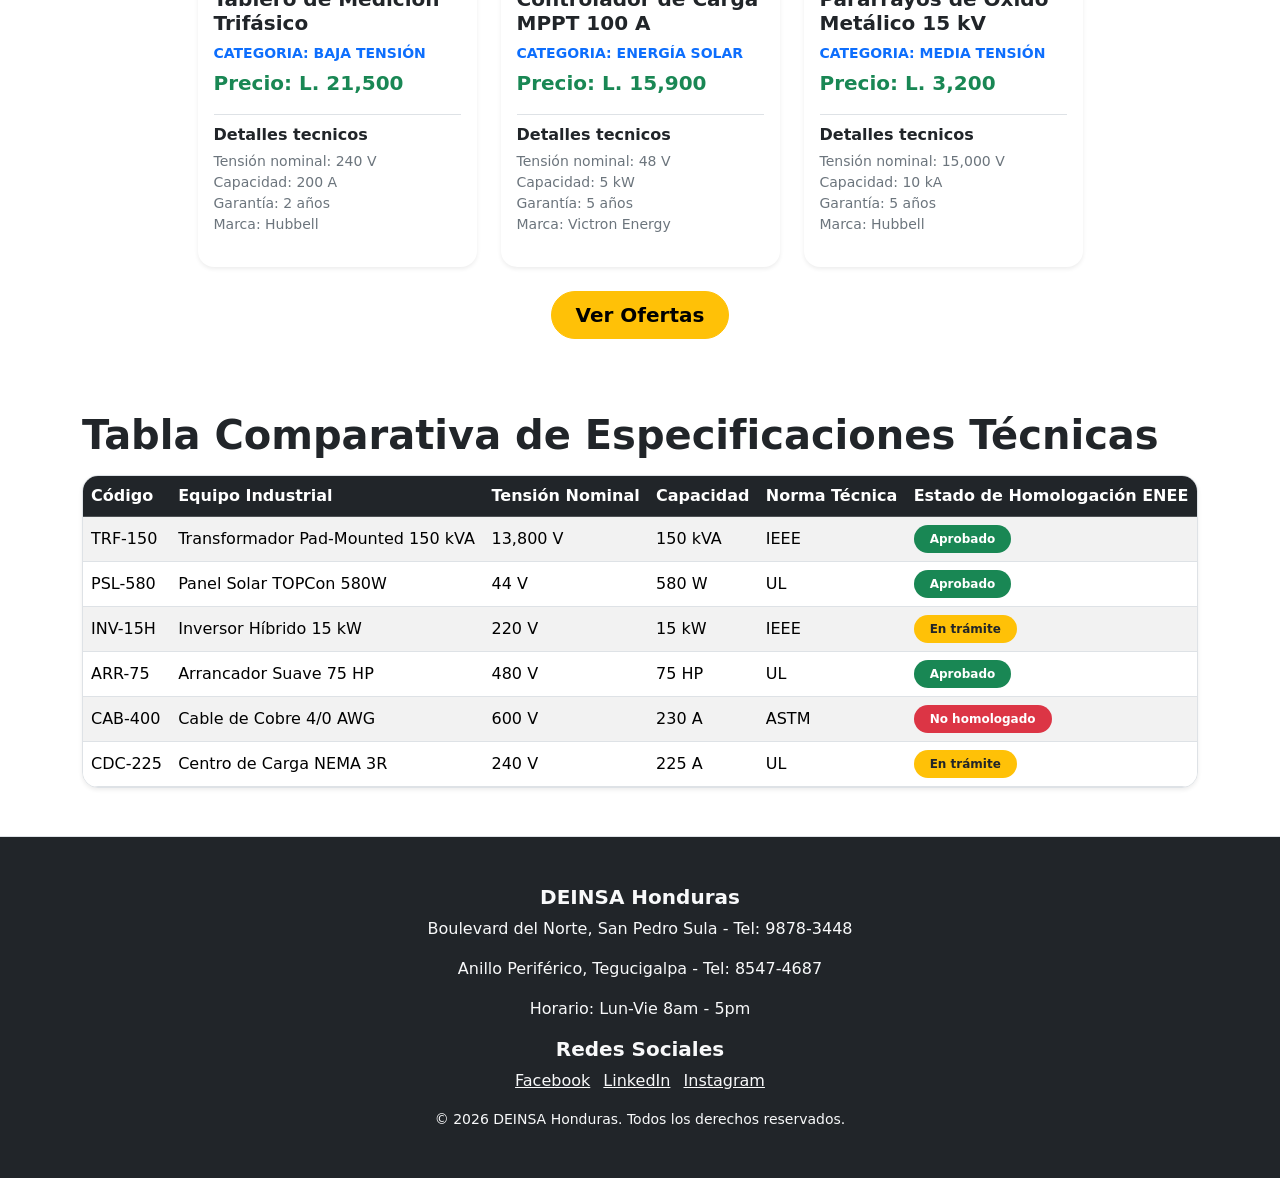
==== commit 18cb243e: "Entrega Final, se aplico estilo a las pagina que faltaban y se termino los detalles que faltaban con" ====
--- a/Examen1-Mario-Sandrez/catalogo.html
+++ b/Examen1-Mario-Sandrez/catalogo.html
@@ -7,7 +7,7 @@
          <link href="https://cdn.jsdelivr.net/npm/bootstrap@5.3.3/dist/css/bootstrap.min.css" rel="stylesheet">
     </head>
     <body>
-        <header class="sticky-top bg-primary shadow-sm d-lg-flex flex-lg-wrap align-items-lg-center">
+        <header class="sticky-top bg-info shadow-sm d-lg-flex flex-lg-wrap align-items-lg-center">
             <section class="w-100 bg-dark text-light py-2 small">
                 <div class="container d-flex flex-column flex-md-row justify-content-between">
                     <p class="mb-0">Telefonos y Horarios de Atencion al cliente</p>
@@ -17,7 +17,7 @@
                 </div>
             </section>
             <nav class="navbar navbar-dark navbar-expand-lg flex-grow-1 py-3">
-                <a class="navbar-brand fw-bold fs-4" href="index.html"><img src="" alt=""></a>
+                <a class="navbar-brand fw-bold fs-4" href="index.html"><img src="https://static.wixstatic.com/media/29d5fc_a285d5e659114ca8a2a0da5d97b828aa~mv2.png/v1/fit/w_2500,h_1330,al_c/29d5fc_a285d5e659114ca8a2a0da5d97b828aa~mv2.png" height="50"></a>
 
                 <button type="button" class="navbar-toggler border-0 text-white" data-bs-toggle="collapse" data-bs-target="#menuPrincipal" aria-controls="menuPrincipal" aria-expanded="false" aria-label="Abrir menú">&#9776;</button>
 
@@ -31,278 +31,279 @@
             </nav>
             <a class="btn btn-success rounded-pill px-4 fw-bold m-2 shadow-sm" href="">Cotizar por WahatsApp</a>
         </header>
-        <main>
-            <div>
-                <div>
-                    <h1>DEINSA HONDURAS-Catalogo</h1>
+        <main class="flex-grow-1">
+            <div class="container py-5">
+                <div class="d-flex flex-wrap justify-content-center gap-4">
+                    <h1 class="w-100 display-6 fw-bold">DEINSA HONDURAS-Catalogo</h1>
                 
-                    <div>
-                        <h3>Transformador pad-Mounted Trifásico 150 kVA</h3>
-                        <p>Categoria: Media Tensión</p>
-                        <p>Precio: L. 285,000</p>
-                        <p>Detalles tecnicos</p>
-                        <ul>
+                    <div class="card p-3 col-12 col-md-5 col-lg-3 shadow-sm border-0 rounded-4">
+                        <h3 class="h5 card-title fw-bold mb-2">Transformador pad-Mounted Trifásico 150 kVA</h3>
+                        <p class="text-primary fw-semibold small text-uppercase mb-1">Categoria: Media Tensión</p>
+                        <p class="fs-5 fw-bold text-success mb-2">Precio: L. 285,000</p>
+                        <p class="fw-bold border-top pt-2 mt-2 mb-1">Detalles tecnicos</p>
+                        <ul class="list-unstyled small text-secondary">
                             <li>Tensión nominal: 13,800 V</li>
                             <li>Capacidad: 150 kVA</li>
                             <li>Garantía: 2 años</li>
                             <li>Marca: ABB</li>
                         </ul>
-                        <img src="https://cvenergia.com/wp-content/uploads/2020/03/Pad-Mounted-Transformer-600x600.jpg" alt="">
-                    </div>
-                    <div>
-                        <h3>Panel Solar Monocristalino TopCon 580W</h3>
-                        <p>Categoria: Energía Solar</p>
-                        <p>Precio: L. 3,650</p>
-                        <p>Detalles tecnicos</p>
-                        <ul>
+                        <img class="img-fluid rounded-3 mt-auto" src="https://cvenergia.com/wp-content/uploads/2020/03/Pad-Mounted-Transformer-600x600.jpg" alt="">
+                    </div>
+                    <div class="card p-3 col-12 col-md-5 col-lg-3 shadow-sm border-0 rounded-4">
+                        <h3 class="h5 card-title fw-bold mb-2">Panel Solar Monocristalino TopCon 580W</h3>
+                        <p class="text-primary fw-semibold small text-uppercase mb-1">Categoria: Energía Solar</p>
+                        <p class="fs-5 fw-bold text-success mb-2">Precio: L. 3,650</p>
+                        <p class="fw-bold border-top pt-2 mt-2 mb-1">Detalles tecnicos</p>
+                        <ul class="list-unstyled small text-secondary">
                             <li>Tensión nominal: 44 V</li>
                             <li>Capacidad: 580 W</li>
                             <li>Garantía: 25 años</li>
                             <li>Marca: JinkoSolar</li>
                         </ul>
-                        <img src="https://suns-power.com/wp-content/uploads/2024/02/TOPCon-144cells-580W-g-600x600.jpg" alt="">
-                    </div>
-                    <div>
-                        <h3>Panel Solar Bifacial 580W</h3>
-                        <p>Categoria: Energía Solar</p>
-                        <p>Precio: L. 4,100</p>
-                        <p>Detalles tecnicos</p>
-                        <ul>
+                        <img class="img-fluid rounded-3 mt-auto" src="https://suns-power.com/wp-content/uploads/2024/02/TOPCon-144cells-580W-g-600x600.jpg" alt="">
+                    </div>
+                    <div class="card p-3 col-12 col-md-5 col-lg-3 shadow-sm border-0 rounded-4">
+                        <h3 class="h5 card-title fw-bold mb-2">Panel Solar Bifacial 580W</h3>
+                        <p class="text-primary fw-semibold small text-uppercase mb-1">Categoria: Energía Solar</p>
+                        <p class="fs-5 fw-bold text-success mb-2">Precio: L. 4,100</p>
+                        <p class="fw-bold border-top pt-2 mt-2 mb-1">Detalles tecnicos</p>
+                        <ul class="list-unstyled small text-secondary">
                             <li>Tensión nominal: 44 V</li>
                             <li>Capacidad: 580 W</li>
                             <li>Garantía: 30 años</li>
                             <li>Marca: Canadian Solar</li>
                         </ul>
-                        <img src="https://tse3.mm.bing.net/th/id/OIP.9RgGxU-z1SCNFs5jWfibYwHaHa?r=0&rs=1&pid=ImgDetMain&o=7&rm=3" alt="">
-                    </div>
-                    <div>
-                        <h3>Inversor Híbrido 15 kW</h3>
-                        <p>categoria: Energía Solar</p>
-                        <p>Precio: L. 98,200</p>
-                        <p>Detalles tecnicos</p>
-                        <ul>
+                        <img class="img-fluid rounded-3 mt-auto" src="https://tse3.mm.bing.net/th/id/OIP.9RgGxU-z1SCNFs5jWfibYwHaHa?r=0&rs=1&pid=ImgDetMain&o=7&rm=3" alt="">
+                    </div>
+                    <div class="card p-3 col-12 col-md-5 col-lg-3 shadow-sm border-0 rounded-4">
+                        <h3 class="h5 card-title fw-bold mb-2">Inversor Híbrido 15 kW</h3>
+                        <p class="text-primary fw-semibold small text-uppercase mb-1">categoria: Energía Solar</p>
+                        <p class="fs-5 fw-bold text-success mb-2">Precio: L. 98,200</p>
+                        <p class="fw-bold border-top pt-2 mt-2 mb-1">Detalles tecnicos</p>
+                        <ul class="list-unstyled small text-secondary">
                             <li>Tensión nominal: 220 V</li>
                             <li>Capacidad: 15 kW</li>
                             <li>Garantía: 5 años</li>
                             <li>Marca: Growatt</li>
                         </ul>
-                        <img src="https://aurensol.es/cdn/shop/files/SUNGROW-SH15-20-25T-1.png?v=1762629703&width=1445" alt="">
-                    </div>
-                    <div>
-                        <h3>Arrancador Suave 75 HP</h3>
-                        <p>categoria: Fuerza Motriz</p>
-                        <p>Precio: L. 46,900</p>
-                        <p>Detalles tecnicos</p>
-                        <ul>
+                        <img class="img-fluid rounded-3 mt-auto" src="https://aurensol.es/cdn/shop/files/SUNGROW-SH15-20-25T-1.png?v=1762629703&width=1445" alt="">
+                    </div>
+                    <div class="card p-3 col-12 col-md-5 col-lg-3 shadow-sm border-0 rounded-4">
+                        <h3 class="h5 card-title fw-bold mb-2">Arrancador Suave 75 HP</h3>
+                        <p class="text-primary fw-semibold small text-uppercase mb-1">categoria: Fuerza Motriz</p>
+                        <p class="fs-5 fw-bold text-success mb-2">Precio: L. 46,900</p>
+                        <p class="fw-bold border-top pt-2 mt-2 mb-1">Detalles tecnicos</p>
+                        <ul class="list-unstyled small text-secondary">
                             <li>Tensión nominal: 480 V</li>
                             <li>Capacidad: 75 HP</li>
                             <li>Garantía: 2 años</li>
                             <li>Marca: Schneider Electric</li>
                         </ul>
-                        <img src="https://www.industrystore.com.ar/images/thumbs/0094701_arrancador-suave-75-hp-130a-ssw07-0130-t5sz-75hp-10194176-weg_550.jpeg" alt="">
-                    </div>
-                    <div>
-                        <h3>Cable de Cobre 4/0 AWG </h3>
-                        <p>categoria: Conductores</p>
-                        <p>Precio:L. 620</p>
-                        <p>Detalles tecnicos</p>
-                        <ul>
+                        <img class="img-fluid rounded-3 mt-auto" src="https://www.industrystore.com.ar/images/thumbs/0094701_arrancador-suave-75-hp-130a-ssw07-0130-t5sz-75hp-10194176-weg_550.jpeg" alt="">
+                    </div>
+                    <div class="card p-3 col-12 col-md-5 col-lg-3 shadow-sm border-0 rounded-4">
+                        <h3 class="h5 card-title fw-bold mb-2">Cable de Cobre 4/0 AWG </h3>
+                        <p class="text-primary fw-semibold small text-uppercase mb-1">categoria: Conductores</p>
+                        <p class="fs-5 fw-bold text-success mb-2">Precio:L. 620</p>
+                        <p class="fw-bold border-top pt-2 mt-2 mb-1">Detalles tecnicos</p>
+                        <ul class="list-unstyled small text-secondary">
                             <li>Tensión nominal: 600 V</li>
                             <li>Capacidad: 230 A</li>
                             <li>Garantía: 10 años</li>
                             <li>Marca: Condumex</li>
                         </ul>
-                        <img src="https://ineldec.com/wp-content/uploads/2024/08/Cable-4-0-AWG-THHN-Precio-2.jpeg" alt="">
-                    </div>
-                    <div>
-                        <h3>Centro de Carga NEMA 3R 42 Espacios</h3>
-                        <p>Categoria: Baja Tensión</p>
-                        <p>Precio: L. 12,400</p>
-                        <p>Detalles tecnicos</p>
-                        <ul>
+                        <img class="img-fluid rounded-3 mt-auto" src="https://ineldec.com/wp-content/uploads/2024/08/Cable-4-0-AWG-THHN-Precio-2.jpeg" alt="">
+                    </div>
+                    <div class="card p-3 col-12 col-md-5 col-lg-3 shadow-sm border-0 rounded-4">
+                        <h3 class="h5 card-title fw-bold mb-2">Centro de Carga NEMA 3R 42 Espacios</h3>
+                        <p class="text-primary fw-semibold small text-uppercase mb-1">Categoria: Baja Tensión</p>
+                        <p class="fs-5 fw-bold text-success mb-2">Precio: L. 12,400</p>
+                        <p class="fw-bold border-top pt-2 mt-2 mb-1">Detalles tecnicos</p>
+                        <ul class="list-unstyled small text-secondary">
                             <li>Tensión nominal: 240 V</li>
                             <li>Capacidad: 225 A</li>
                             <li>Garantía: 3 años</li>
                             <li>Marca: Square D</li>
                         </ul>
-                        <img src="https://tse3.mm.bing.net/th/id/OIP.X6Tfnf3Z4BUUC8MghvUvFAHaHa?r=0&rs=1&pid=ImgDetMain&o=7&rm=3" alt="">
-                    </div>
-                    <div>
-                        <h3>Batería de Litio LiFePO4 48V 100Ah</h3>
-                        <p>categoria: Energía Solar</p>
-                        <p>Precio: L. 52,000</p>
-                        <p>Detalles tecnicos</p>
-                        <ul>
+                        <img class="img-fluid rounded-3 mt-auto" src="https://tse3.mm.bing.net/th/id/OIP.X6Tfnf3Z4BUUC8MghvUvFAHaHa?r=0&rs=1&pid=ImgDetMain&o=7&rm=3" alt="">
+                    </div>
+                    <div class="card p-3 col-12 col-md-5 col-lg-3 shadow-sm border-0 rounded-4">
+                        <h3 class="h5 card-title fw-bold mb-2">Batería de Litio LiFePO4 48V 100Ah</h3>
+                        <p class="text-primary fw-semibold small text-uppercase mb-1">categoria: Energía Solar</p>
+                        <p class="fs-5 fw-bold text-success mb-2">Precio: L. 52,000</p>
+                        <p class="fw-bold border-top pt-2 mt-2 mb-1">Detalles tecnicos</p>
+                        <ul class="list-unstyled small text-secondary">
                             <li>Tensión nominal: 48 V</li>
                             <li>Capacidad: 5.12 kWh</li>
                             <li>Garantía: 10 años</li>
                             <li>Marca: Pylontech</li>
                         </ul>
-                        <img src="https://m.media-amazon.com/images/I/51EZby8V7jL._AC_SL1200_.jpg" alt="">
-                    </div>
-                    <div>
-                        <h3>Interruptor Termomagnético 3P 400 A</h3>
-                        <p>categoria: Baja Tensión</p>
-                        <p>Precio: L. 18,750</p>
-                        <p>Detalles tecnicos</p>
-                        <ul>
+                        <img class="img-fluid rounded-3 mt-auto" src="https://m.media-amazon.com/images/I/51EZby8V7jL._AC_SL1200_.jpg" alt="">
+                    </div>
+                    <div class="card p-3 col-12 col-md-5 col-lg-3 shadow-sm border-0 rounded-4">
+                        <h3 class="h5 card-title fw-bold mb-2">Interruptor Termomagnético 3P 400 A</h3>
+                        <p class="text-primary fw-semibold small text-uppercase mb-1">categoria: Baja Tensión</p>
+                        <p class="fs-5 fw-bold text-success mb-2">Precio: L. 18,750</p>
+                        <p class="fw-bold border-top pt-2 mt-2 mb-1">Detalles tecnicos</p>
+                        <ul class="list-unstyled small text-secondary">
                             <li>Tensión nominal: 600 V</li>
                             <li>Capacidad: 400 A</li>
                             <li>Garantía: 2 años</li>
                             <li>Marca: Eaton</li>
                         </ul>
-                        <img src="https://tse4.mm.bing.net/th/id/OIP.yCx7WL42K0s-b9Hb1E1uTgHaHa?r=0&rs=1&pid=ImgDetMain&o=7&rm=3" alt="">
-                    </div>
-                    <div>
-                        <h3>Variador de Frecuencia 50 HP</h3>
-                        <p>Categoria: Fuerza Motriz</p>
-                        <p>Precio: L. 64,300</p>
-                        <p>Detalles tecnicos</p>
-                        <ul>
+                        <img class="img-fluid rounded-3 mt-auto" src="https://tse4.mm.bing.net/th/id/OIP.yCx7WL42K0s-b9Hb1E1uTgHaHa?r=0&rs=1&pid=ImgDetMain&o=7&rm=3" alt="">
+                    </div>
+                    <div class="card p-3 col-12 col-md-5 col-lg-3 shadow-sm border-0 rounded-4">
+                        <h3 class="h5 card-title fw-bold mb-2">Variador de Frecuencia 50 HP</h3>
+                        <p class="text-primary fw-semibold small text-uppercase mb-1">Categoria: Fuerza Motriz</p>
+                        <p class="fs-5 fw-bold text-success mb-2">Precio: L. 64,300</p>
+                        <p class="fw-bold border-top pt-2 mt-2 mb-1">Detalles tecnicos</p>
+                        <ul class="list-unstyled small text-secondary">
                             <li>Tensión nominal: 480 V</li>
                             <li>Capacidad: 50 HP</li>
                             <li>Garantía: 3 años</li>
                             <li>Marca: Siemens</li>
                         </ul>
-                        <img src="https://http2.mlstatic.com/D_NQ_NP_635743-MLM93079771644_092025-O-variador-de-frecuencia-50-hp-220v.webp" alt="">
-                    </div>
-                    <div>
-                        <h3>Seccionador Tripolar 15 kV</h3>
-                        <p>categoria: Media Tensión</p>
-                        <p>Precio: L. 34,800</p>
-                        <p>Detalles tecnicos</p>
-                        <ul>
+                        <img class="img-fluid rounded-3 mt-auto" src="https://http2.mlstatic.com/D_NQ_NP_635743-MLM93079771644_092025-O-variador-de-frecuencia-50-hp-220v.webp" alt="">
+                    </div>
+                    <div class="card p-3 col-12 col-md-5 col-lg-3 shadow-sm border-0 rounded-4">
+                        <h3 class="h5 card-title fw-bold mb-2">Seccionador Tripolar 15 kV</h3>
+                        <p class="text-primary fw-semibold small text-uppercase mb-1">categoria: Media Tensión</p>
+                        <p class="fs-5 fw-bold text-success mb-2">Precio: L. 34,800</p>
+                        <p class="fw-bold border-top pt-2 mt-2 mb-1">Detalles tecnicos</p>
+                        <ul class="list-unstyled small text-secondary">
                             <li>Tensión nominal: 15,000 V</li>
                             <li>Capacidad: 630 A</li>
                             <li>Garantía: 2 años</li>
                             <li>Marca: Schneider Electric</li>
                         </ul>
-                        <img src="https://tse1.mm.bing.net/th/id/OIP.1MmewLsDgsBH0Vg2QWm88AHaHZ?r=0&rs=1&pid=ImgDetMain&o=7&rm=3" alt="">
-                    </div>
-                    <div>
-                        <h3>Generador Diésel Trifásico 100 kVA</h3>
-                        <p>categoria: Generación</p>
-                        <p>Precio: L. 245,000</p>
-                        <p>Detalles tecnicos</p>
-                        <ul>
+                        <img class="img-fluid rounded-3 mt-auto" src="https://tse1.mm.bing.net/th/id/OIP.1MmewLsDgsBH0Vg2QWm88AHaHZ?r=0&rs=1&pid=ImgDetMain&o=7&rm=3" alt="">
+                    </div>
+                    <div class="card p-3 col-12 col-md-5 col-lg-3 shadow-sm border-0 rounded-4">
+                        <h3 class="h5 card-title fw-bold mb-2">Generador Diésel Trifásico 100 kVA</h3>
+                        <p class="text-primary fw-semibold small text-uppercase mb-1">categoria: Generación</p>
+                        <p class="fs-5 fw-bold text-success mb-2">Precio: L. 245,000</p>
+                        <p class="fw-bold border-top pt-2 mt-2 mb-1">Detalles tecnicos</p>
+                        <ul class="list-unstyled small text-secondary">
                             <li>Tensión nominal: 480 V</li>
                             <li>Capacidad: 100 kVA</li>
                             <li>Garantía: 3 años</li>
                             <li>Marca: Cummins</li>
                         </ul>
-                        <img src="https://api.centrallobao.com/IMAGENS/VIGD100ST_F.PNG" alt="">
-                    </div>
-                    <div>
-                        <h3>Tablero de Medición Trifásico</h3>
-                        <p>Categoria: Baja Tensión</p>
-                        <p>Precio: L. 21,500</p>
-                        <p>Detalles tecnicos</p>
-                        <ul>
+                        <img class="img-fluid rounded-3 mt-auto" src="https://api.centrallobao.com/IMAGENS/VIGD100ST_F.PNG" alt="">
+                    </div>
+                    <div class="card p-3 col-12 col-md-5 col-lg-3 shadow-sm border-0 rounded-4">
+                        <h3 class="h5 card-title fw-bold mb-2">Tablero de Medición Trifásico</h3>
+                        <p class="text-primary fw-semibold small text-uppercase mb-1">Categoria: Baja Tensión</p>
+                        <p class="fs-5 fw-bold text-success mb-2">Precio: L. 21,500</p>
+                        <p class="fw-bold border-top pt-2 mt-2 mb-1">Detalles tecnicos</p>
+                        <ul class="list-unstyled small text-secondary">
                             <li>Tensión nominal: 240 V</li>
                             <li>Capacidad: 200 A</li>
                             <li>Garantía: 2 años</li>
                             <li>Marca: Hubbell</li>
                         </ul>
-                        <img src="https://store.grupocoinp.com/web/image/product.product/36672/image_1024/[TTATMIC200A380V+N]%20Tablero%20de%20Transferencia%20Automatica%20Trifasico%20con%20Modulo%20Integrado%20Chint%20200Amp%20380V%20+%20Neutro?unique=bb54eaa" alt="">
-                    </div>
-                    <div>
-                        <h3>Controlador de Carga MPPT 100 A</h3>
-                        <p>Categoria: Energía Solar</p>
-                        <p>Precio: L. 15,900</p>
-                        <p>Detalles tecnicos</p>
-                        <ul>
+                        <img class="img-fluid rounded-3 mt-auto" src="https://store.grupocoinp.com/web/image/product.product/36672/image_1024/[TTATMIC200A380V+N]%20Tablero%20de%20Transferencia%20Automatica%20Trifasico%20con%20Modulo%20Integrado%20Chint%20200Amp%20380V%20+%20Neutro?unique=bb54eaa" alt="">
+                    </div>
+                    <div class="card p-3 col-12 col-md-5 col-lg-3 shadow-sm border-0 rounded-4">
+                        <h3 class="h5 card-title fw-bold mb-2">Controlador de Carga MPPT 100 A</h3>
+                        <p class="text-primary fw-semibold small text-uppercase mb-1">Categoria: Energía Solar</p>
+                        <p class="fs-5 fw-bold text-success mb-2">Precio: L. 15,900</p>
+                        <p class="fw-bold border-top pt-2 mt-2 mb-1">Detalles tecnicos</p>
+                        <ul class="list-unstyled small text-secondary">
                             <li>Tensión nominal: 48 V</li>
                             <li>Capacidad: 5 kW</li>
                             <li>Garantía: 5 años</li>
                             <li>Marca: Victron Energy</li>
                         </ul>
-                        <img src="https://media.adeo.com/mkp/d73d056b19a13fb63ed95e27d489b548/media.jpg?width=3000&height=3000&format=jpg&quality=80&fit=bounds" alt="">
-                    </div>
-                    <div>
-                        <h3>Pararrayos de Óxido Metálico 15 kV</h3>
-                        <p>categoria: Media Tensión</p>
-                        <p>Precio: L. 3,200</p>
-                        <p>Detalles tecnicos</p>
-                        <ul>
+                        <img class="img-fluid rounded-3 mt-auto" src="https://media.adeo.com/mkp/d73d056b19a13fb63ed95e27d489b548/media.jpg?width=3000&height=3000&format=jpg&quality=80&fit=bounds" alt="">
+                    </div>
+                    <div class="card p-3 col-12 col-md-5 col-lg-3 shadow-sm border-0 rounded-4">
+                        <h3 class="h5 card-title fw-bold mb-2">Pararrayos de Óxido Metálico 15 kV</h3>
+                        <p class="text-primary fw-semibold small text-uppercase mb-1">categoria: Media Tensión</p>
+                        <p class="fs-5 fw-bold text-success mb-2">Precio: L. 3,200</p>
+                        <p class="fw-bold border-top pt-2 mt-2 mb-1">Detalles tecnicos</p>
+                        <ul class="list-unstyled small text-secondary">
                             <li>Tensión nominal: 15,000 V</li>
                             <li>Capacidad: 10 kA</li>
                             <li>Garantía: 5 años</li>
                             <li>Marca: Hubbell</li>
                         </ul>
-                        <img src="https://dojiw2m9tvv09.cloudfront.net/43701/product/pararrayo-polimerico-de-oxido-metalico9678.jpg?81&time=1753169209" alt="">
+                        <img class="img-fluid rounded-3 mt-auto" src="https://dojiw2m9tvv09.cloudfront.net/43701/product/pararrayo-polimerico-de-oxido-metalico9678.jpg?81&time=1753169209" alt="">
                     </div>
                 </div>
-                <div>
-                    <a href="ofertas.html">Ver Ofertas</a>
+                <div class="text-center my-4">
+                    <a class="btn btn-warning btn-lg rounded-pill px-4 fw-bold" href="ofertas.html">Ver Ofertas</a>
                 </div>
             </div>
 
-                        <div>
-                <h2>Tabla Comparativa de Especificaciones Técnicas</h2>
+            <div class="container pb-5">
+                <h2 class="display-6 fw-bold mb-3">Tabla Comparativa de Especificaciones Técnicas</h2>
  
-            <div>
-                <table>
-                    <thead>
-                        <tr>
-                            <th>Código</th>
-                            <th>Equipo Industrial</th>
-                            <th>Tensión Nominal</th>
-                            <th>Capacidad</th>
-                            <th>Norma Técnica</th>
-                            <th>Estado de Homologación ENEE</th>
-                        </tr>
-                    </thead>
-                    <tbody>
-                        <tr>
-                            <td>TRF-150</td>
-                            <td>Transformador Pad-Mounted 150 kVA</td>
-                            <td>13,800 V</td>
-                            <td>150 kVA</td>
-                            <td>IEEE</td>
-                            <td><span class="estado aprobado">Aprobado</span></td>
-                        </tr>
-                        <tr>
-                            <td>PSL-580</td>
-                            <td>Panel Solar TOPCon 580W</td>
-                            <td>44 V</td>
-                            <td>580 W</td>
-                            <td>UL</td>
-                            <td><span class="estado aprobado">Aprobado</span></td>
-                        </tr>
-                        <tr>
-                            <td>INV-15H</td>
-                            <td>Inversor Híbrido 15 kW</td>
-                            <td>220 V</td>
-                            <td>15 kW</td>
-                            <td>IEEE</td>
-                            <td><span class="estado pendiente">En trámite</span></td>
-                        </tr>
-                        <tr>
-                            <td>ARR-75</td>
-                            <td>Arrancador Suave 75 HP</td>
-                            <td>480 V</td>
-                            <td>75 HP</td>
-                            <td>UL</td>
-                            <td><span class="estado aprobado">Aprobado</span></td>
-                        </tr>
-                        <tr>
-                            <td>CAB-400</td>
-                            <td>Cable de Cobre 4/0 AWG</td>
-                            <td>600 V</td>
-                            <td>230 A</td>
-                            <td>ASTM</td>
-                            <td><span class="estado rechazado">No homologado</span></td>
-                        </tr>
-                        <tr>
-                            <td>CDC-225</td>
-                            <td>Centro de Carga NEMA 3R</td>
-                            <td>240 V</td>
-                            <td>225 A</td>
-                            <td>UL</td>
-                            <td><span class="estado pendiente">En trámite</span></td>
-                        </tr>
-                    </tbody>
-                </table>
+                <div class="table-responsive shadow-sm rounded-4 border bg-white">
+                    <table class="table table-hover table-striped align-middle mb-0 text-nowrap">
+                        <thead class="table-dark">
+                            <tr>
+                                <th>Código</th>
+                                <th>Equipo Industrial</th>
+                                <th>Tensión Nominal</th>
+                                <th>Capacidad</th>
+                                <th>Norma Técnica</th>
+                                <th>Estado de Homologación ENEE</th>
+                            </tr>
+                        </thead>
+                        <tbody>
+                            <tr>
+                                <td>TRF-150</td>
+                                <td>Transformador Pad-Mounted 150 kVA</td>
+                                <td>13,800 V</td>
+                                <td>150 kVA</td>
+                                <td>IEEE</td>
+                                <td><span class="badge rounded-pill px-3 py-2 bg-success">Aprobado</span></td>
+                            </tr>
+                            <tr>
+                                <td>PSL-580</td>
+                                <td>Panel Solar TOPCon 580W</td>
+                                <td>44 V</td>
+                                <td>580 W</td>
+                                <td>UL</td>
+                                <td><span class="badge rounded-pill px-3 py-2 bg-success">Aprobado</span></td>
+                            </tr>
+                            <tr>
+                                <td>INV-15H</td>
+                                <td>Inversor Híbrido 15 kW</td>
+                                <td>220 V</td>
+                                <td>15 kW</td>
+                                <td>IEEE</td>
+                                <td><span class="badge rounded-pill px-3 py-2 bg-warning text-dark">En trámite</span></td>
+                            </tr>
+                            <tr>
+                                <td>ARR-75</td>
+                                <td>Arrancador Suave 75 HP</td>
+                                <td>480 V</td>
+                                <td>75 HP</td>
+                                <td>UL</td>
+                                <td><span class="badge rounded-pill px-3 py-2 bg-success">Aprobado</span></td>
+                            </tr>
+                            <tr>
+                                <td>CAB-400</td>
+                                <td>Cable de Cobre 4/0 AWG</td>
+                                <td>600 V</td>
+                                <td>230 A</td>
+                                <td>ASTM</td>
+                                <td><span class="badge rounded-pill px-3 py-2 bg-danger">No homologado</span></td>
+                            </tr>
+                            <tr>
+                                <td>CDC-225</td>
+                                <td>Centro de Carga NEMA 3R</td>
+                                <td>240 V</td>
+                                <td>225 A</td>
+                                <td>UL</td>
+                                <td><span class="badge rounded-pill px-3 py-2 bg-warning text-dark">En trámite</span></td>
+                            </tr>
+                        </tbody>
+                    </table>
+                </div>
             </div>
         </main>
         <footer class="bg-dark text-light text-center py-5 mt-auto border-top">
